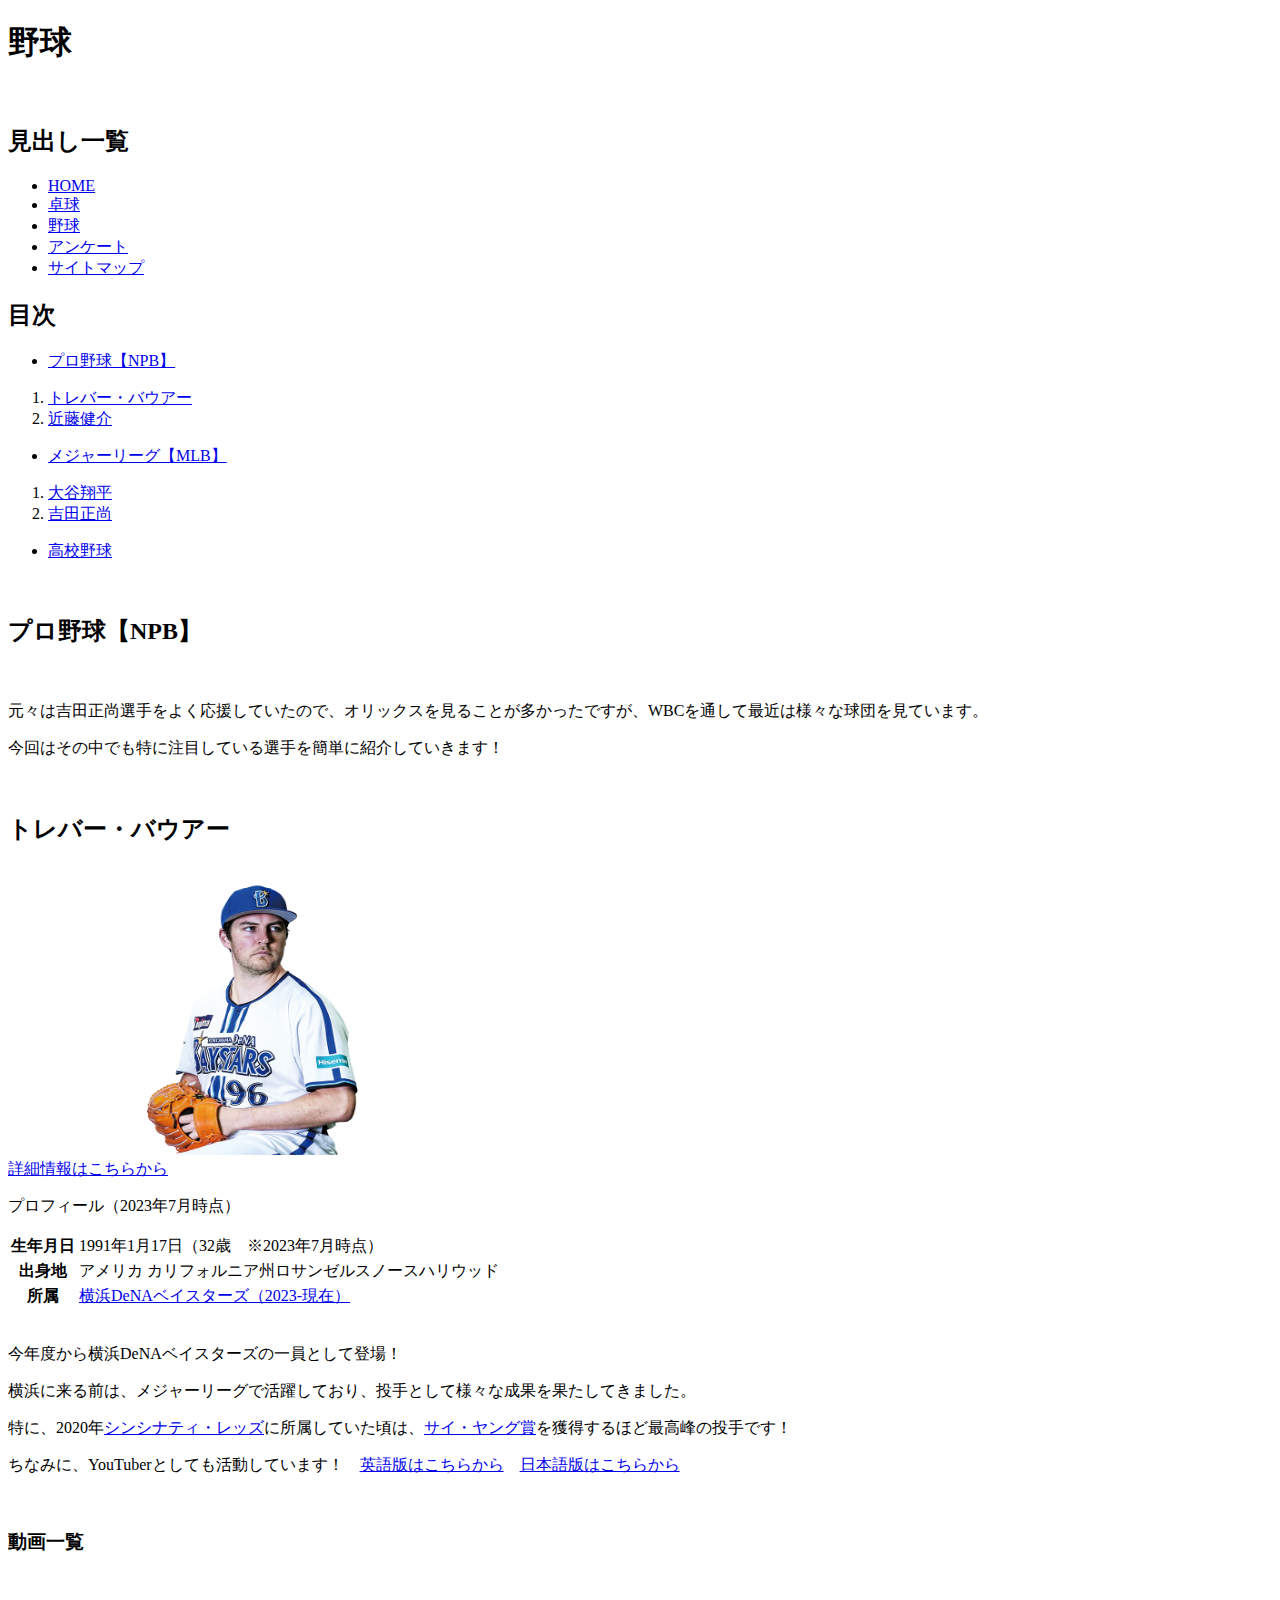
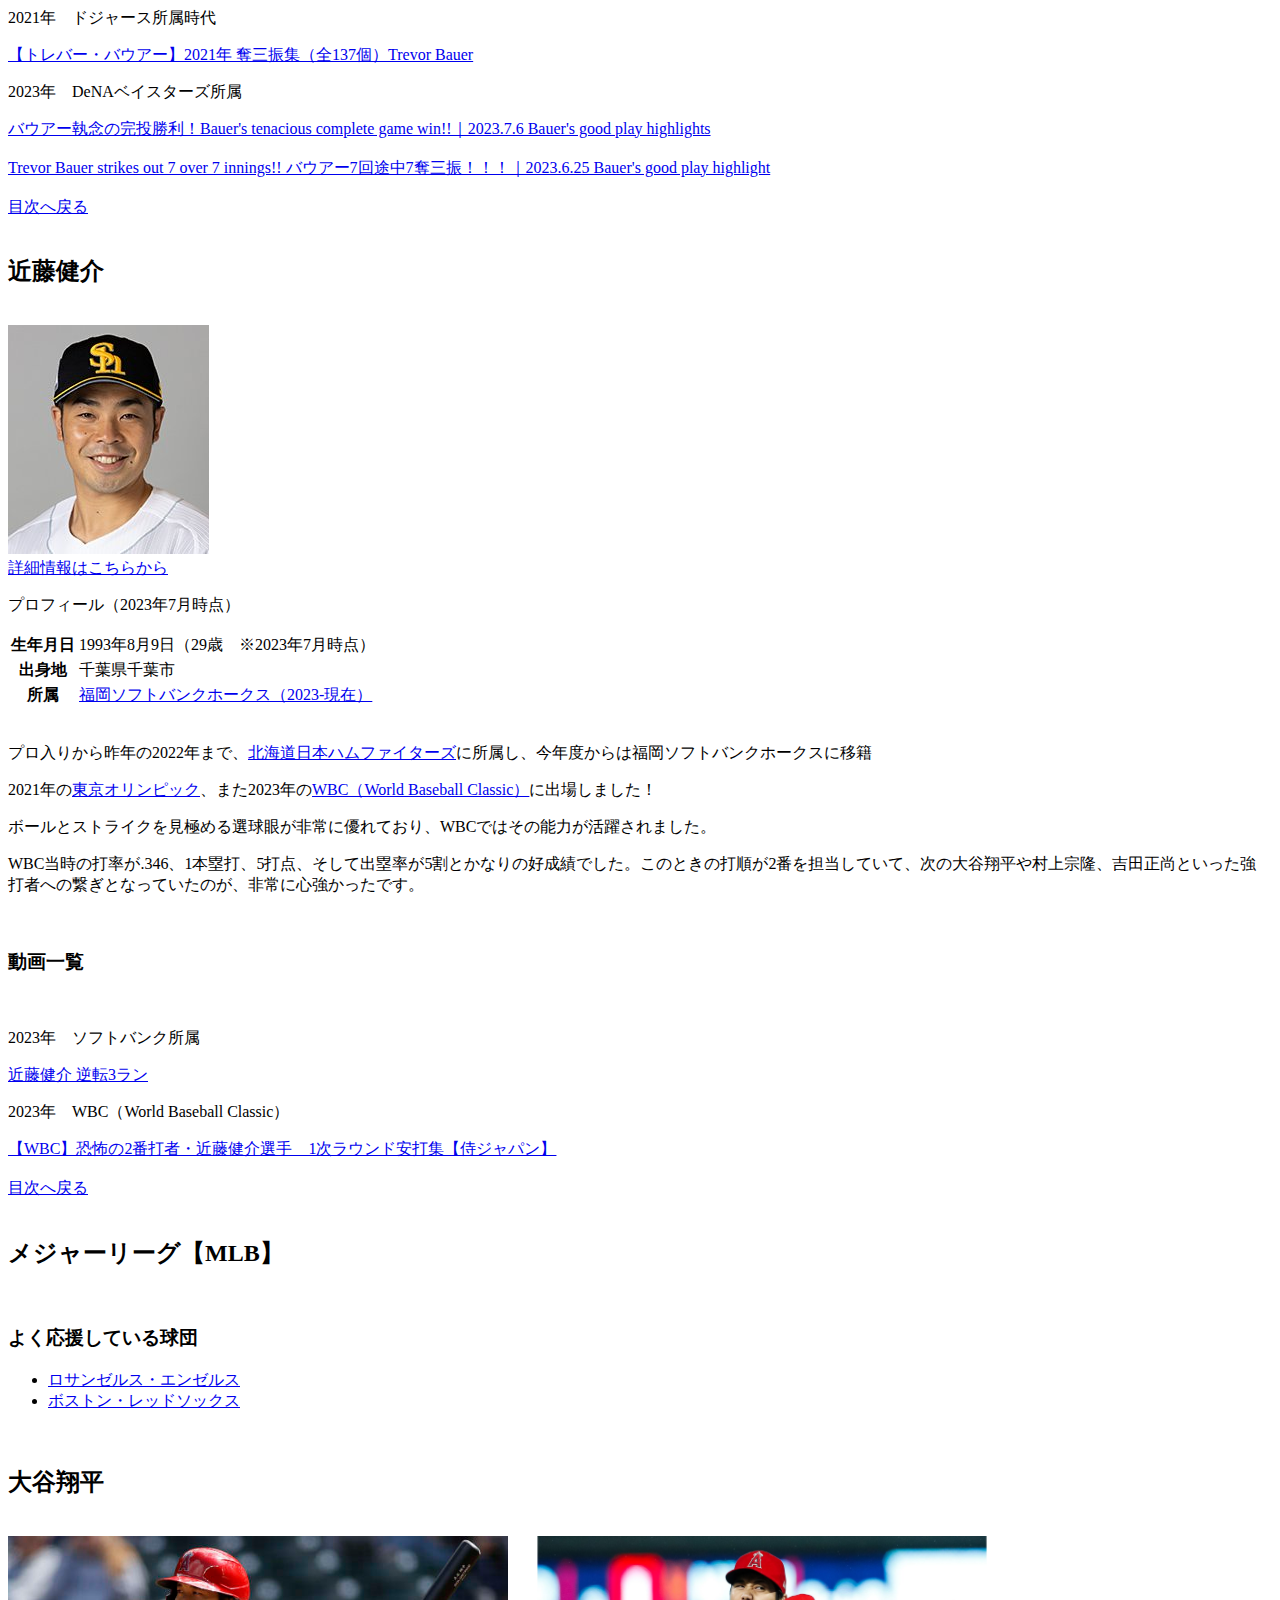
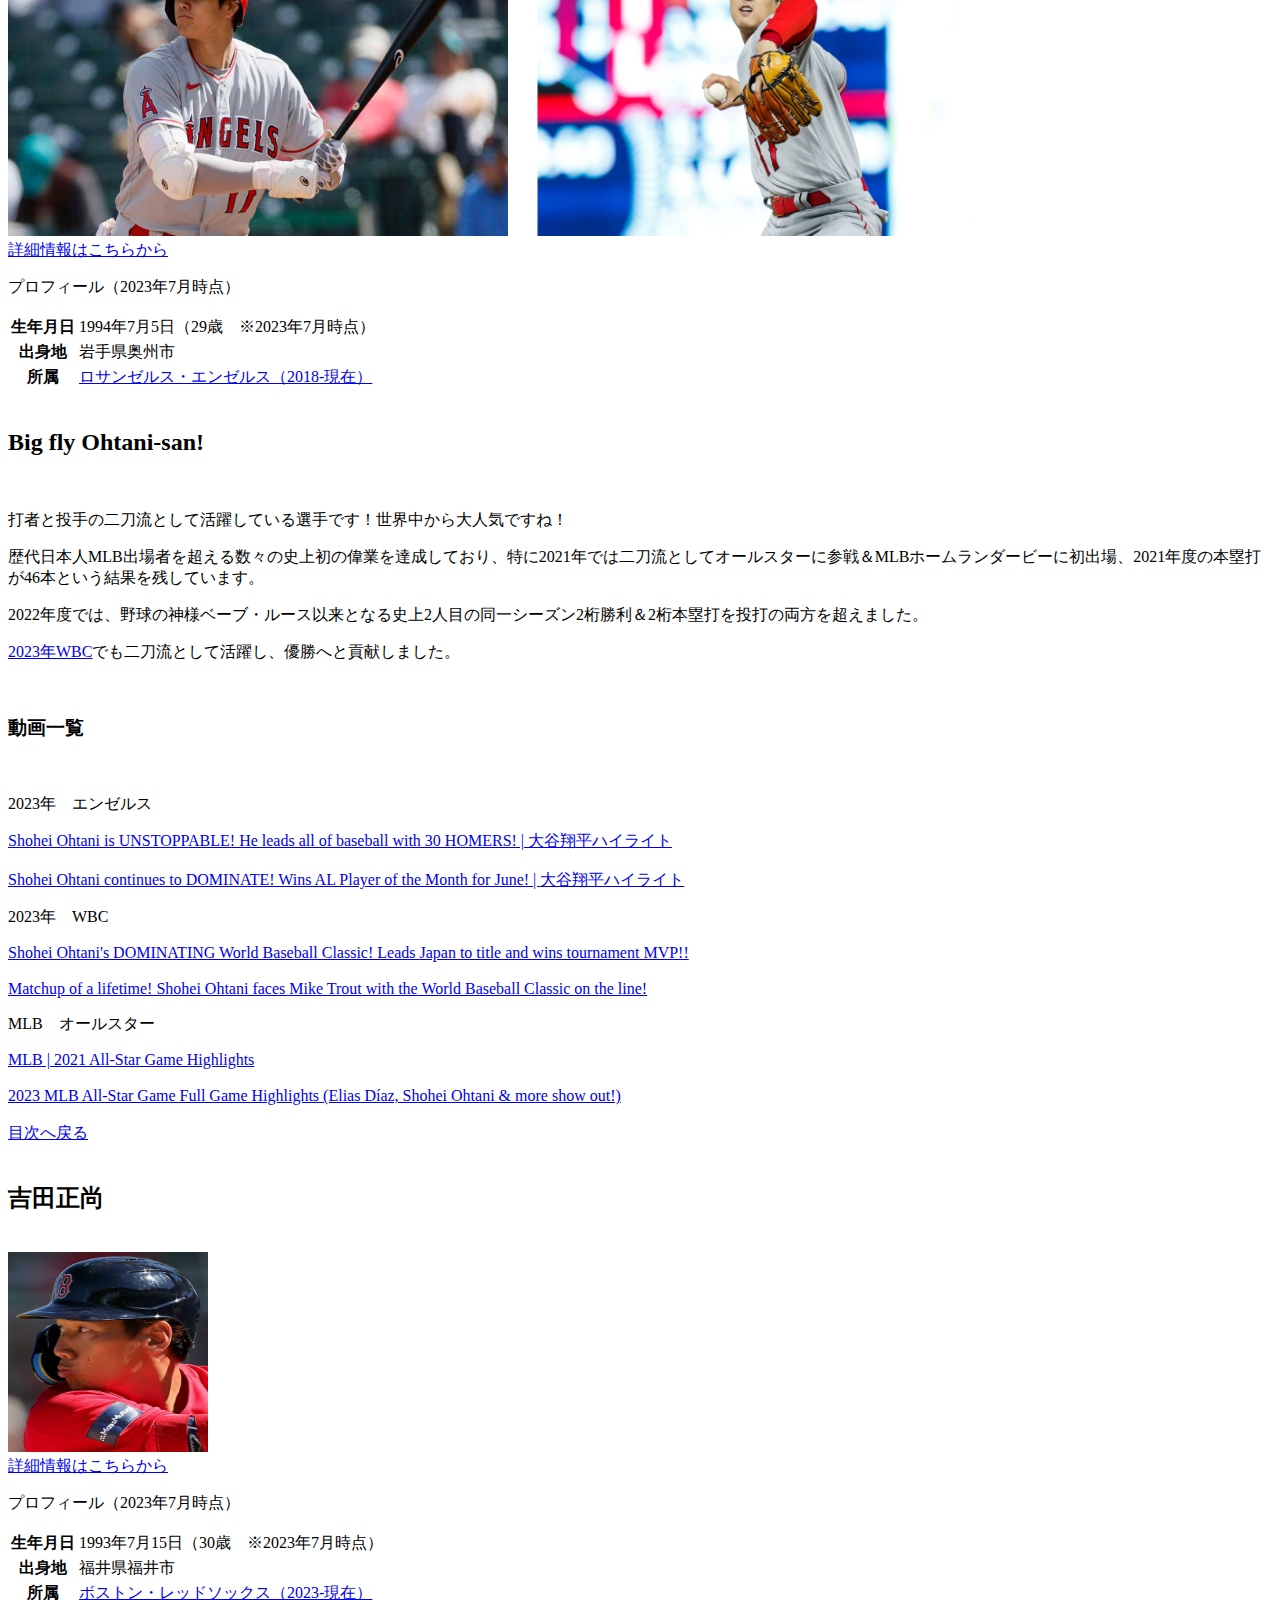
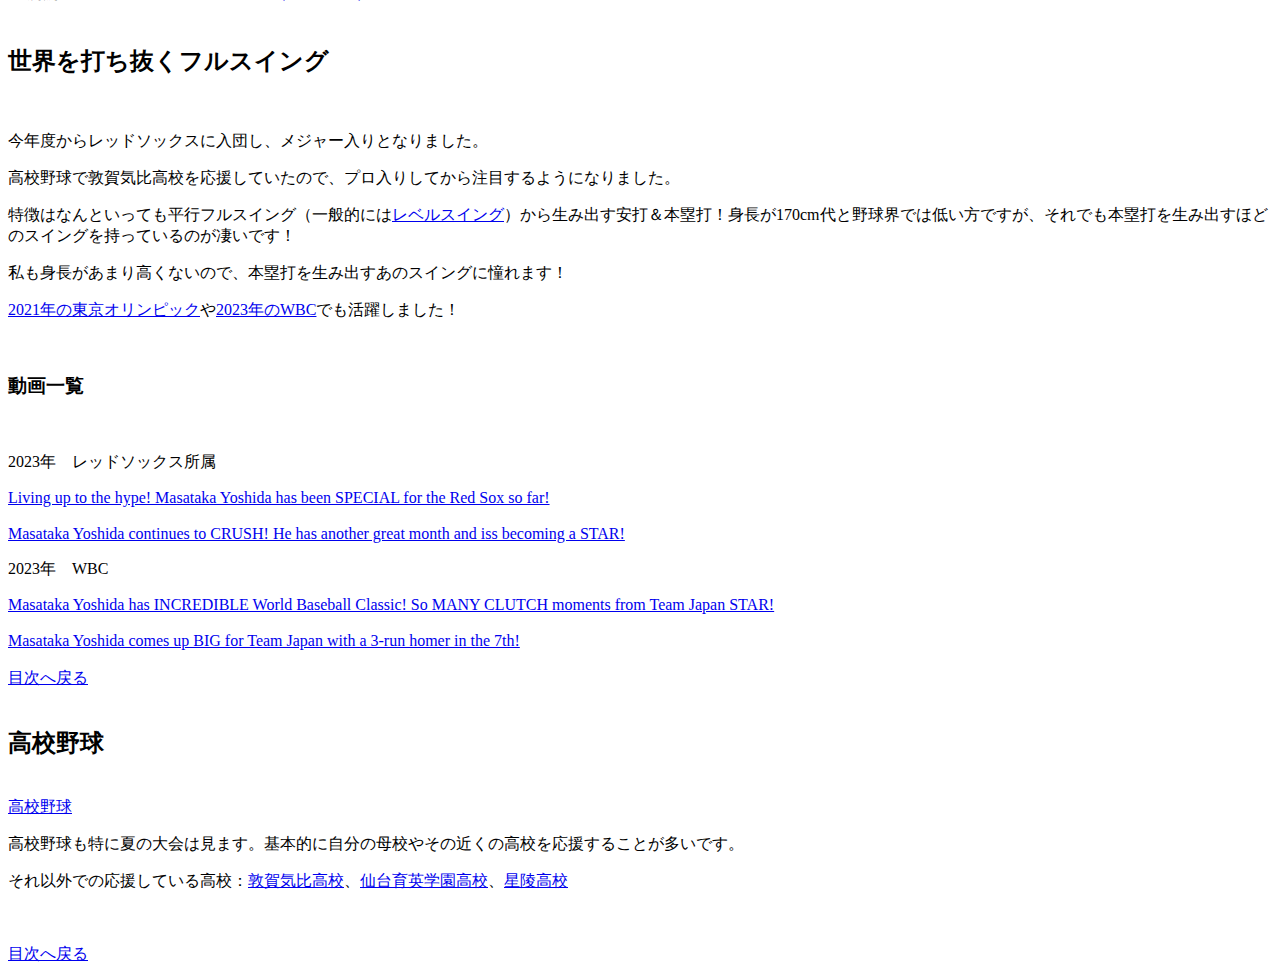
==== baseball.html @ 2f68eea4 "Update baseball.html" ====
<!DOCTYPE html>
<html lang="ja">
  <head>
    <meta charset="UTF-8">
    <title>【春学期】期末プロジェクト</title>
  </head>
  <body>
    <h1>野球</h1>
    <br>
    <h2>見出し一覧</h2>
    <nav class="cf">
        <ul>
          <li><a href="index.html">HOME</a></li>
          <li><a href="tabletennis.html">卓球</a></li>
          <li><a href="baseball.html">野球</a></li>
          <li><a href="Q.html">アンケート</a></li>
          <li><a href="map.html">サイトマップ</a></li>
        </ul>
      </nav>
    <h2><a id="saisyo2">目次</a></h2>
    <ul>
    <li>
      <a href="#npb">プロ野球【NPB】</a>
    </li>
    </ul>
    <ol>
      <li>
        <a href="#bauer">トレバー・バウアー</a>
      </li>
      <li>
        <a href="#kondo">近藤健介</a>
      </li>
    </ol>
    <ul>
    <li>
      <a href="#mlb">メジャーリーグ【MLB】</a>
    </li>
    </ul>
    <ol>
      <li>
        <a href="#ohtani">大谷翔平</a>
      </li>
      <li>
        <a href="#yoshida">吉田正尚</a>
      </li>
    </ol>
    <ul>
    <li>
      <a href="#hsb">高校野球</a>
    </li>
    </ul>
    <br>
    <h2><a id="npb">プロ野球【NPB】</a></h2>
    <br>
    <p>元々は吉田正尚選手をよく応援していたので、オリックスを見ることが多かったですが、WBCを通して最近は様々な球団を見ています。</p>
    <p>今回はその中でも特に注目している選手を簡単に紹介していきます！</p>
    <br>
    <h2><a id="bauer">トレバー・バウアー</a></h2>
    <br>
    <img src="./image/trevorbauer.png" alt="トレバー・バウアー" width="500" height="272">
    <br>
    <a href="https://baseball.yahoo.co.jp/npb/player/1460045/top">詳細情報はこちらから</a>
    <br>
    <p>プロフィール（2023年7月時点）</p>
    <table>
          <tr><th>生年月日</th><td>1991年1月17日（32歳　※2023年7月時点）</td></tr>
          <tr><th>出身地</th><td>アメリカ カリフォルニア州ロサンゼルスノースハリウッド</td></tr>
          <tr><th>所属</th><td><a href="https://www.baystars.co.jp/">横浜DeNAベイスターズ（2023-現在）</a></td></tr>
    </table>
    <br>
    <p>今年度から横浜DeNAベイスターズの一員として登場！</p>
    <p>横浜に来る前は、メジャーリーグで活躍しており、投手として様々な成果を果たしてきました。</p>
    <p>特に、2020年<a href="https://www.mlb.com/reds">シンシナティ・レッズ</a>に所属していた頃は、<a href="https://dic.nicovideo.jp/a/%E3%82%B5%E3%82%A4%E3%83%BB%E3%83%A4%E3%83%B3%E3%82%B0%E8%B3%9E">サイ・ヤング賞</a>を獲得するほど最高峰の投手です！</p>
    <p>ちなみに、YouTuberとしても活動しています！　<a href="https://www.youtube.com/@BauerOutage/featured">英語版はこちらから</a>　<a href="https://www.youtube.com/@TrevorBauerInJapanese/featured">日本語版はこちらから</a></p>
    <br>
    <h3>動画一覧</h3>
    <br>
    <p>2021年　ドジャース所属時代</p>
    <a href="https://www.youtube.com/watch?v=qyRtRr4o3HU">【トレバー・バウアー】2021年 奪三振集（全137個）Trevor Bauer</a>
    <br>
    <p>2023年　DeNAベイスターズ所属</p>
    <a href="https://www.youtube.com/watch?v=_Hg3bBPsqNc">バウアー執念の完投勝利！Bauer's tenacious complete game win!!｜2023.7.6 Bauer's good play highlights</a>
    <br>
    <br>
    <a href="https://www.youtube.com/watch?v=9lBF8t3pNIE">Trevor Bauer strikes out 7 over 7 innings!! バウアー7回途中7奪三振！！！｜2023.6.25 Bauer's good play highlight</a>
    <br>
    <br>
    <a href="#saisyo2">目次へ戻る</a>
    <br>
    <br>
    <h2><a id="kondo">近藤健介</a></h2>
    <br>
    <img src="./image/kondokensuke.jpg" alt="近藤健介">
    <br>
    <a href="https://baseball.yahoo.co.jp/npb/player/1100097/top">詳細情報はこちらから</a>
    <br>
    <p>プロフィール（2023年7月時点）</p>
    <table>
          <tr><th>生年月日</th><td>1993年8月9日（29歳　※2023年7月時点）</td></tr>
          <tr><th>出身地</th><td>千葉県千葉市</td></tr>
          <tr><th>所属</th><td><a href="https://www.softbankhawks.co.jp/">福岡ソフトバンクホークス（2023-現在）</a></td></tr>
    </table>
    <br>
    <p>プロ入りから昨年の2022年まで、<a href="https://www.fighters.co.jp/">北海道日本ハムファイターズ</a>に所属し、今年度からは福岡ソフトバンクホークスに移籍</p>
    <p>2021年の<a href="https://www.japan-baseball.jp/jp/games/tokyo2020/">東京オリンピック</a>、また2023年の<a href="https://www.wbc2023.jp/">WBC（World Baseball Classic）</a>に出場しました！</p>
    <p>ボールとストライクを見極める選球眼が非常に優れており、WBCではその能力が活躍されました。</p>
    <p>WBC当時の打率が.346、1本塁打、5打点、そして出塁率が5割とかなりの好成績でした。このときの打順が2番を担当していて、次の大谷翔平や村上宗隆、吉田正尚といった強打者への繋ぎとなっていたのが、非常に心強かったです。</p>
    <br>
    <h3>動画一覧</h3>
    <br>
    <p>2023年　ソフトバンク所属</p>
    <a href="https://www.youtube.com/watch?v=pvomE8RkCQE">近藤健介 逆転3ラン</a>
    <br>
    <p>2023年　WBC（World Baseball Classic）</p>
    <a href="https://www.youtube.com/watch?v=JNwIos-Vztk">【WBC】恐怖の2番打者・近藤健介選手　1次ラウンド安打集【侍ジャパン】</a>
    <br>
    <br>
    <a href="#saisyo2">目次へ戻る</a>
    <br>
    <br>
    <h2><a id="mlb">メジャーリーグ【MLB】</a></h2>
    <br>
    <h3>よく応援している球団</h3>
    <ul>
    <li><a href="https://www.mlb.com/angels">ロサンゼルス・エンゼルス</a></li>
    <li><a href="https://www.mlb.com/redsox">ボストン・レッドソックス</a></li>
    </ul>
    <br>
    <h2><a id="ohtani">大谷翔平</a></h2>
    <br>
    <img src="./image/shoheiohtani_1.jpg" alt="大谷翔平" width="500" height="300">
    <img src="./image/shoheiohtani_2.jpg" alt="大谷翔平" width="500" height="300">
    <br>
    <a href="https://baseball.yahoo.co.jp/mlb/player/2100825/top">詳細情報はこちらから</a>
    <br>
    <p>プロフィール（2023年7月時点）</p>
    <table>
          <tr><th>生年月日</th><td>1994年7月5日（29歳　※2023年7月時点）</td></tr>
          <tr><th>出身地</th><td>岩手県奥州市</td></tr>
          <tr><th>所属</th><td><a href="https://www.mlb.com/angels">ロサンゼルス・エンゼルス（2018-現在）</a></td></tr>
    </table>
    <br>
    <h2>Big fly Ohtani-san!</h2>
    <br>
    <p>打者と投手の二刀流として活躍している選手です！世界中から大人気ですね！</p>
    <p>歴代日本人MLB出場者を超える数々の史上初の偉業を達成しており、特に2021年では二刀流としてオールスターに参戦＆MLBホームランダービーに初出場、2021年度の本塁打が46本という結果を残しています。</p>
    <p>2022年度では、野球の神様ベーブ・ルース以来となる史上2人目の同一シーズン2桁勝利＆2桁本塁打を投打の両方を超えました。</p>
    <p><a href="https://www.wbc2023.jp/">2023年WBC</a>でも二刀流として活躍し、優勝へと貢献しました。</p>
    <br>
    <h3>動画一覧</h3>
    <br>
    <p>2023年　エンゼルス</p>
    <a href="https://www.youtube.com/watch?v=jQ2LNhAr7ZI">Shohei Ohtani is UNSTOPPABLE! He leads all of baseball with 30 HOMERS! | 大谷翔平ハイライト</a>
      <br>
      <br>
    <a href="https://www.youtube.com/watch?v=KAKYxXG6rDM">Shohei Ohtani continues to DOMINATE! Wins AL Player of the Month for June! | 大谷翔平ハイライト</a>
    <br>
    <p>2023年　WBC</p>
    <a href="https://www.youtube.com/watch?v=li9zsQMiRqo">Shohei Ohtani's DOMINATING World Baseball Classic! Leads Japan to title and wins tournament MVP!!</a>
      <br>
      <br>
    <a href="https://www.youtube.com/watch?v=rlshprVLaLw">Matchup of a lifetime! Shohei Ohtani faces Mike Trout with the World Baseball Classic on the line!</a>
    <br>
    <p>MLB　オールスター</p>
    <a href="https://www.youtube.com/watch?v=QrHKjwJ59HQ">MLB | 2021 All-Star Game Highlights</a>
      <br>
      <br>
    <a href="https://www.youtube.com/watch?v=U9Xz7B0q6CA">2023 MLB All-Star Game Full Game Highlights (Elias Díaz, Shohei Ohtani & more show out!)</a>
    <br>
    <br>
    <a href="#saisyo2">目次へ戻る</a>
    <br>
    <br>
    <h2><a id="yoshida">吉田正尚</a></h2>
    <br>
    <img src="./image/masatakayoshida.jpg" alt="吉田正尚" width="200" height="200">
    <br>
    <a href="https://baseball.yahoo.co.jp/mlb/player/202100515/top">詳細情報はこちらから</a>
    <br>
    <p>プロフィール（2023年7月時点）</p>
    <table>
          <tr><th>生年月日</th><td>1993年7月15日（30歳　※2023年7月時点）</td></tr>
          <tr><th>出身地</th><td>福井県福井市</td></tr>
          <tr><th>所属</th><td><a href="https://www.mlb.com/redsox">ボストン・レッドソックス（2023-現在）</a></td></tr>
    </table>
    <br>
    <h2>世界を打ち抜くフルスイング</h2>
    <br>
    <p>今年度からレッドソックスに入団し、メジャー入りとなりました。</p>
    <p>高校野球で敦賀気比高校を応援していたので、プロ入りしてから注目するようになりました。</p>
    <p>特徴はなんといっても平行フルスイング（一般的には<a href="https://baseball-one.com/blog/archives/22236/">レベルスイング</a>）から生み出す安打＆本塁打！身長が170cm代と野球界では低い方ですが、それでも本塁打を生み出すほどのスイングを持っているのが凄いです！</p>
    <p>私も身長があまり高くないので、本塁打を生み出すあのスイングに憧れます！</p>
    <p><a href="https://www.japan-baseball.jp/jp/games/tokyo2020/">2021年の東京オリンピック</a>や<a href="https://www.wbc2023.jp/">2023年のWBC</a>でも活躍しました！</p>
    <br>
    <h3>動画一覧</h3>
    <br>
    <p>2023年　レッドソックス所属</p>
    <a href="https://www.youtube.com/watch?v=NsseP8UoZh0">Living up to the hype! Masataka Yoshida has been SPECIAL for the Red Sox so far!</a>
      <br>
      <br>
    <a href="https://www.youtube.com/watch?v=kLYrENrOvC0">Masataka Yoshida continues to CRUSH! He has another great month and iss becoming a STAR!</a>
    <br>
    <p>2023年　WBC</p>
    <a href="https://www.youtube.com/watch?v=yC204yCUDnY">Masataka Yoshida has INCREDIBLE World Baseball Classic! So MANY CLUTCH moments from Team Japan STAR!</a>
      <br>
      <br>
    <a href="https://www.youtube.com/watch?v=lk-zDTKQqIw">Masataka Yoshida comes up BIG for Team Japan with a 3-run homer in the 7th!</a>
    <br>
    <br>
    <a href="#saisyo2">目次へ戻る</a>
    <br>
    <br>
    <h2><a id="hsb">高校野球</a></h2>
    <br>
    <a href="https://www.jhbf.or.jp/">高校野球</a>
    <br>
    <p>高校野球も特に夏の大会は見ます。基本的に自分の母校やその近くの高校を応援することが多いです。</p>
    <p>それ以外での応援している高校：<a href="https://tsurugakehi.ed.jp/club-activities/club-baseball/">敦賀気比高校</a>、<a href="https://www.sendaiikuei.ed.jp/hs/life/club/detail---id-3.html">仙台育英学園高校</a>、<a href="https://starhill.ed.jp/hs/schoollife/student-clubs/">星陵高校</a></p>
    <br>
    <br>
    <a href="#saisyo2">目次へ戻る</a>    
  </body>
</html>
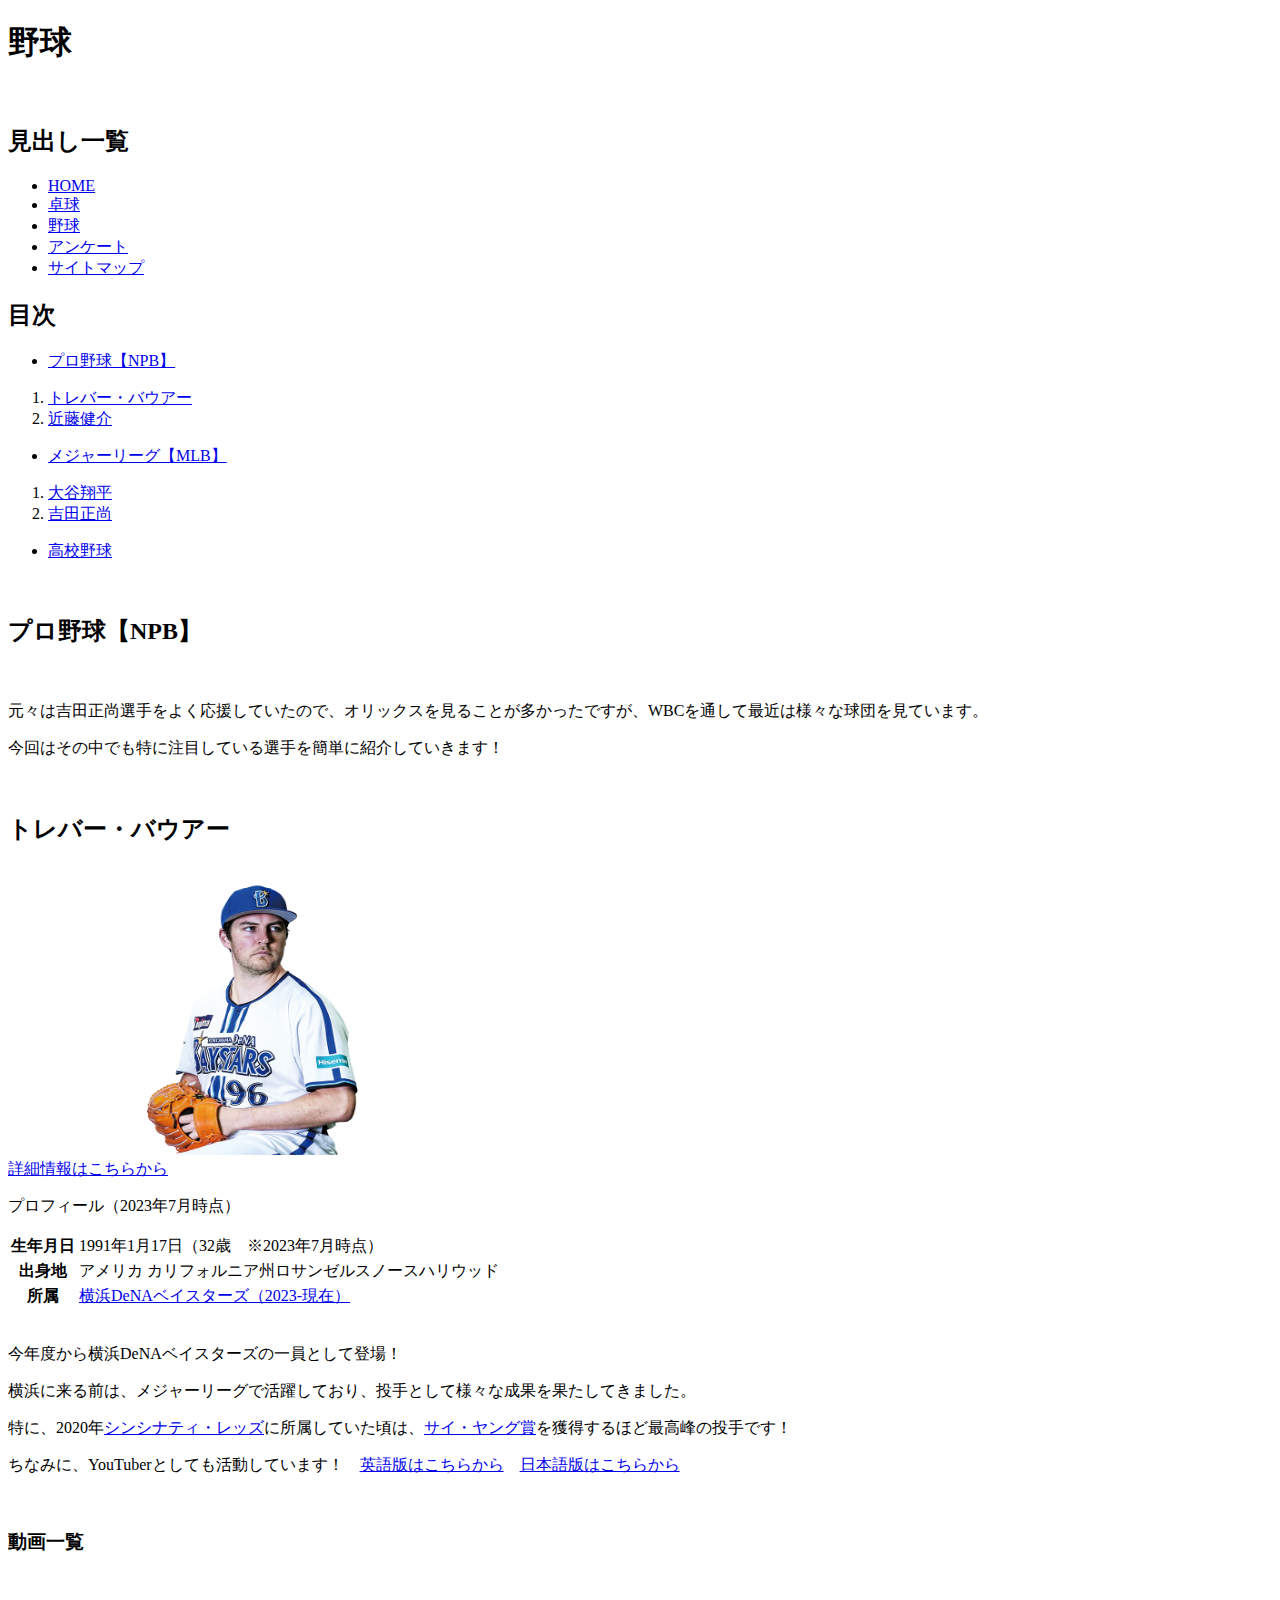
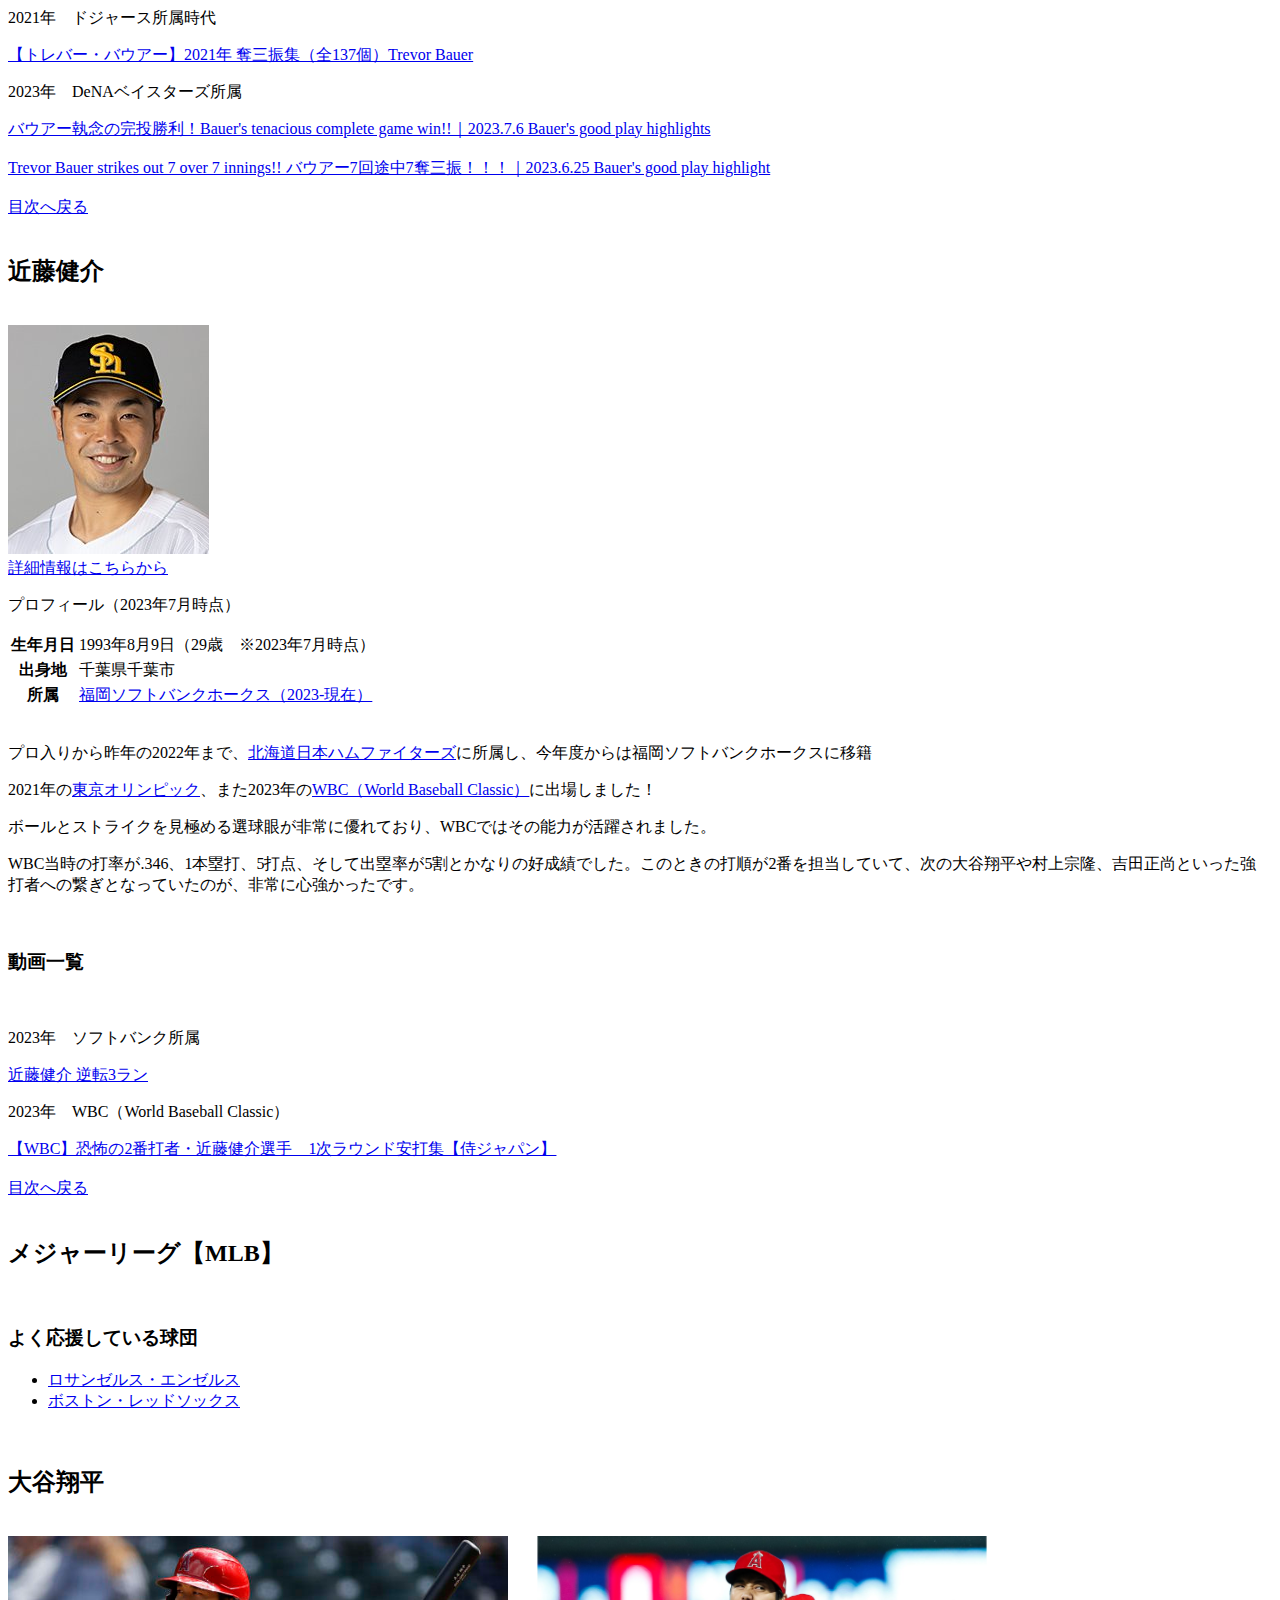
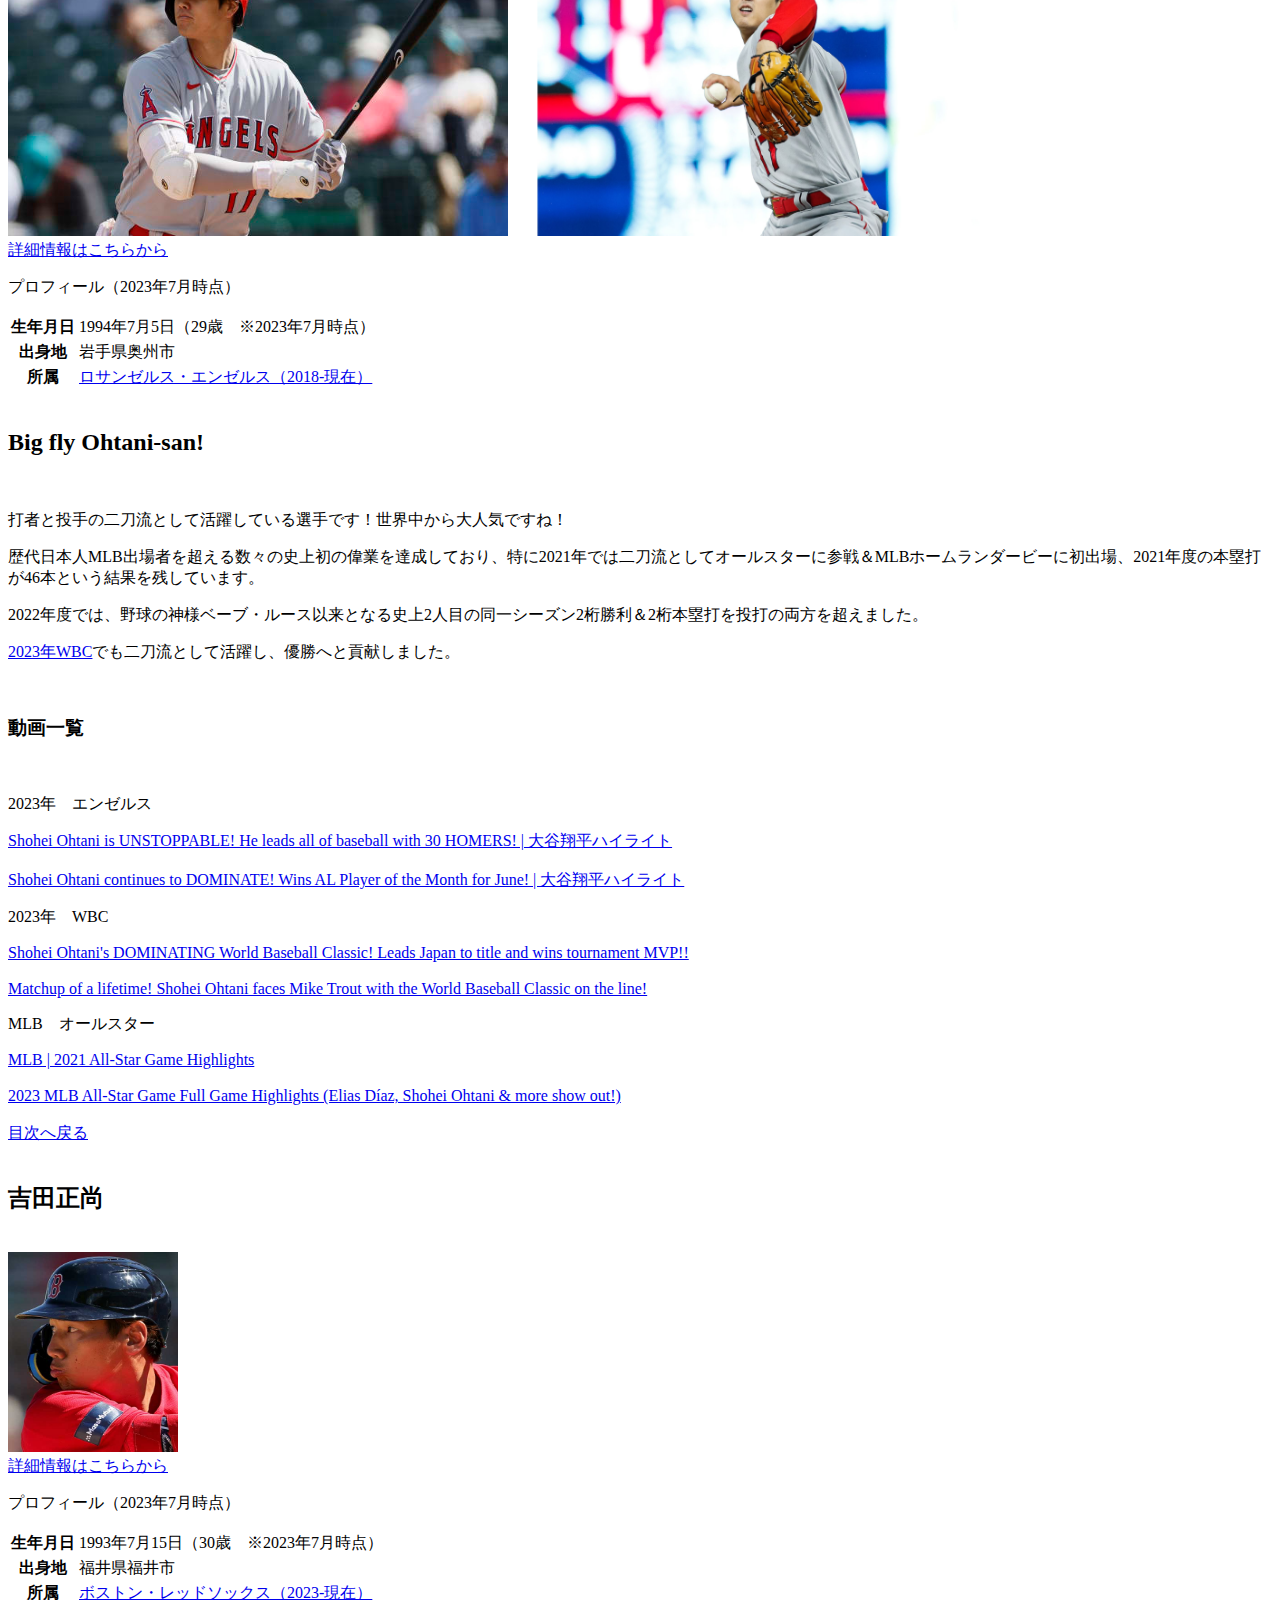
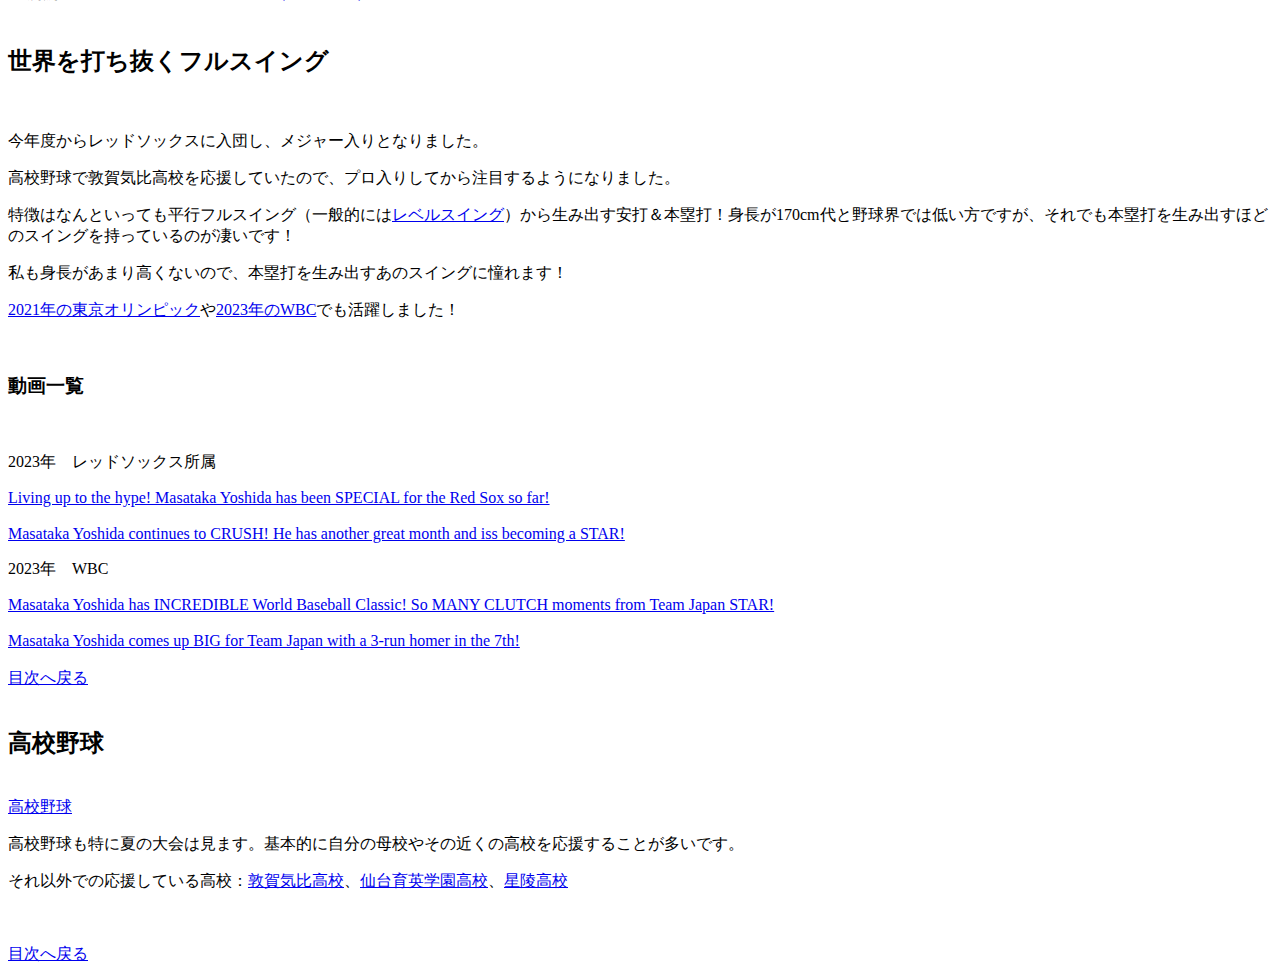
==== commit 0f2b7c2c: "Update baseball.html" ====
--- a/baseball.html
+++ b/baseball.html
@@ -173,7 +173,7 @@
     <br>
     <h2><a id="yoshida">吉田正尚</a></h2>
     <br>
-    <img src="./image/masatakayoshida.jpg" alt="吉田正尚" width="200" height="200">
+    <img src="./image/masatakayoshida.jpg" alt="吉田正尚" width="170" height="200">
     <br>
     <a href="https://baseball.yahoo.co.jp/mlb/player/202100515/top">詳細情報はこちらから</a>
     <br>
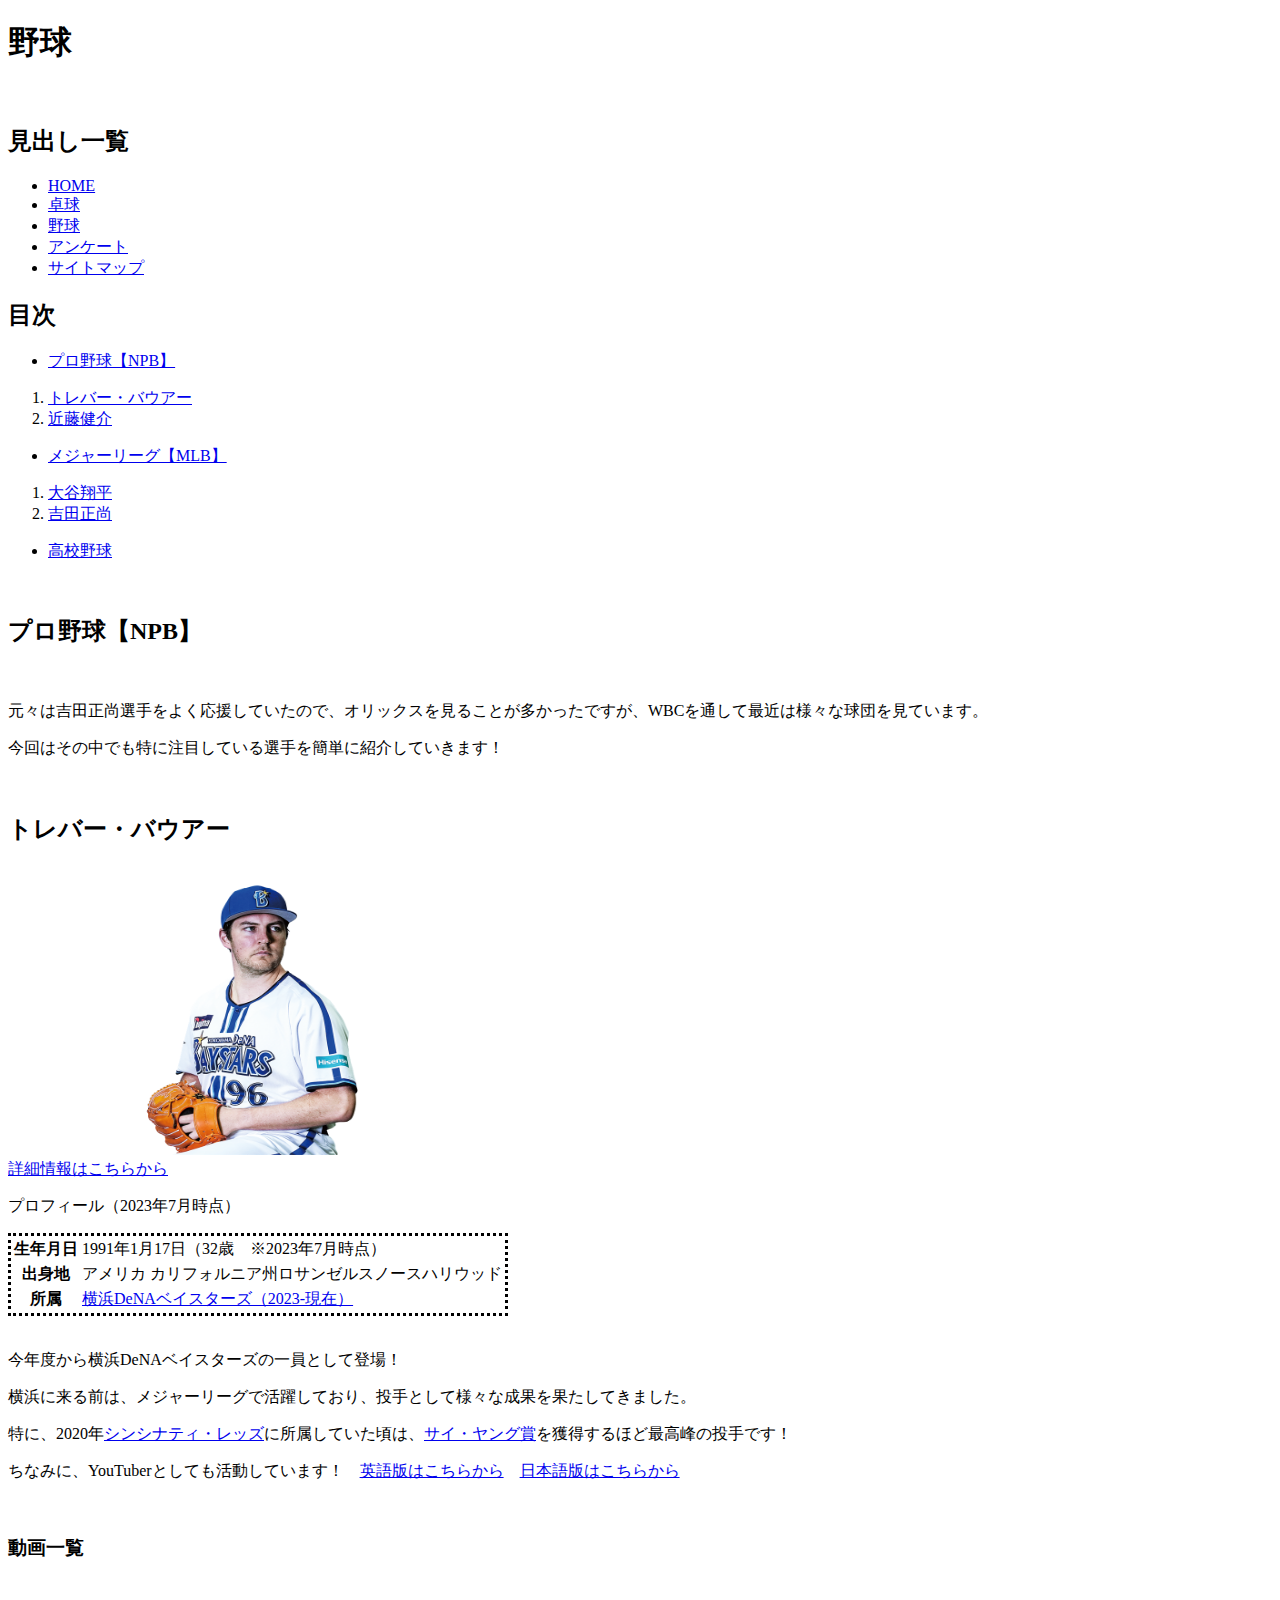
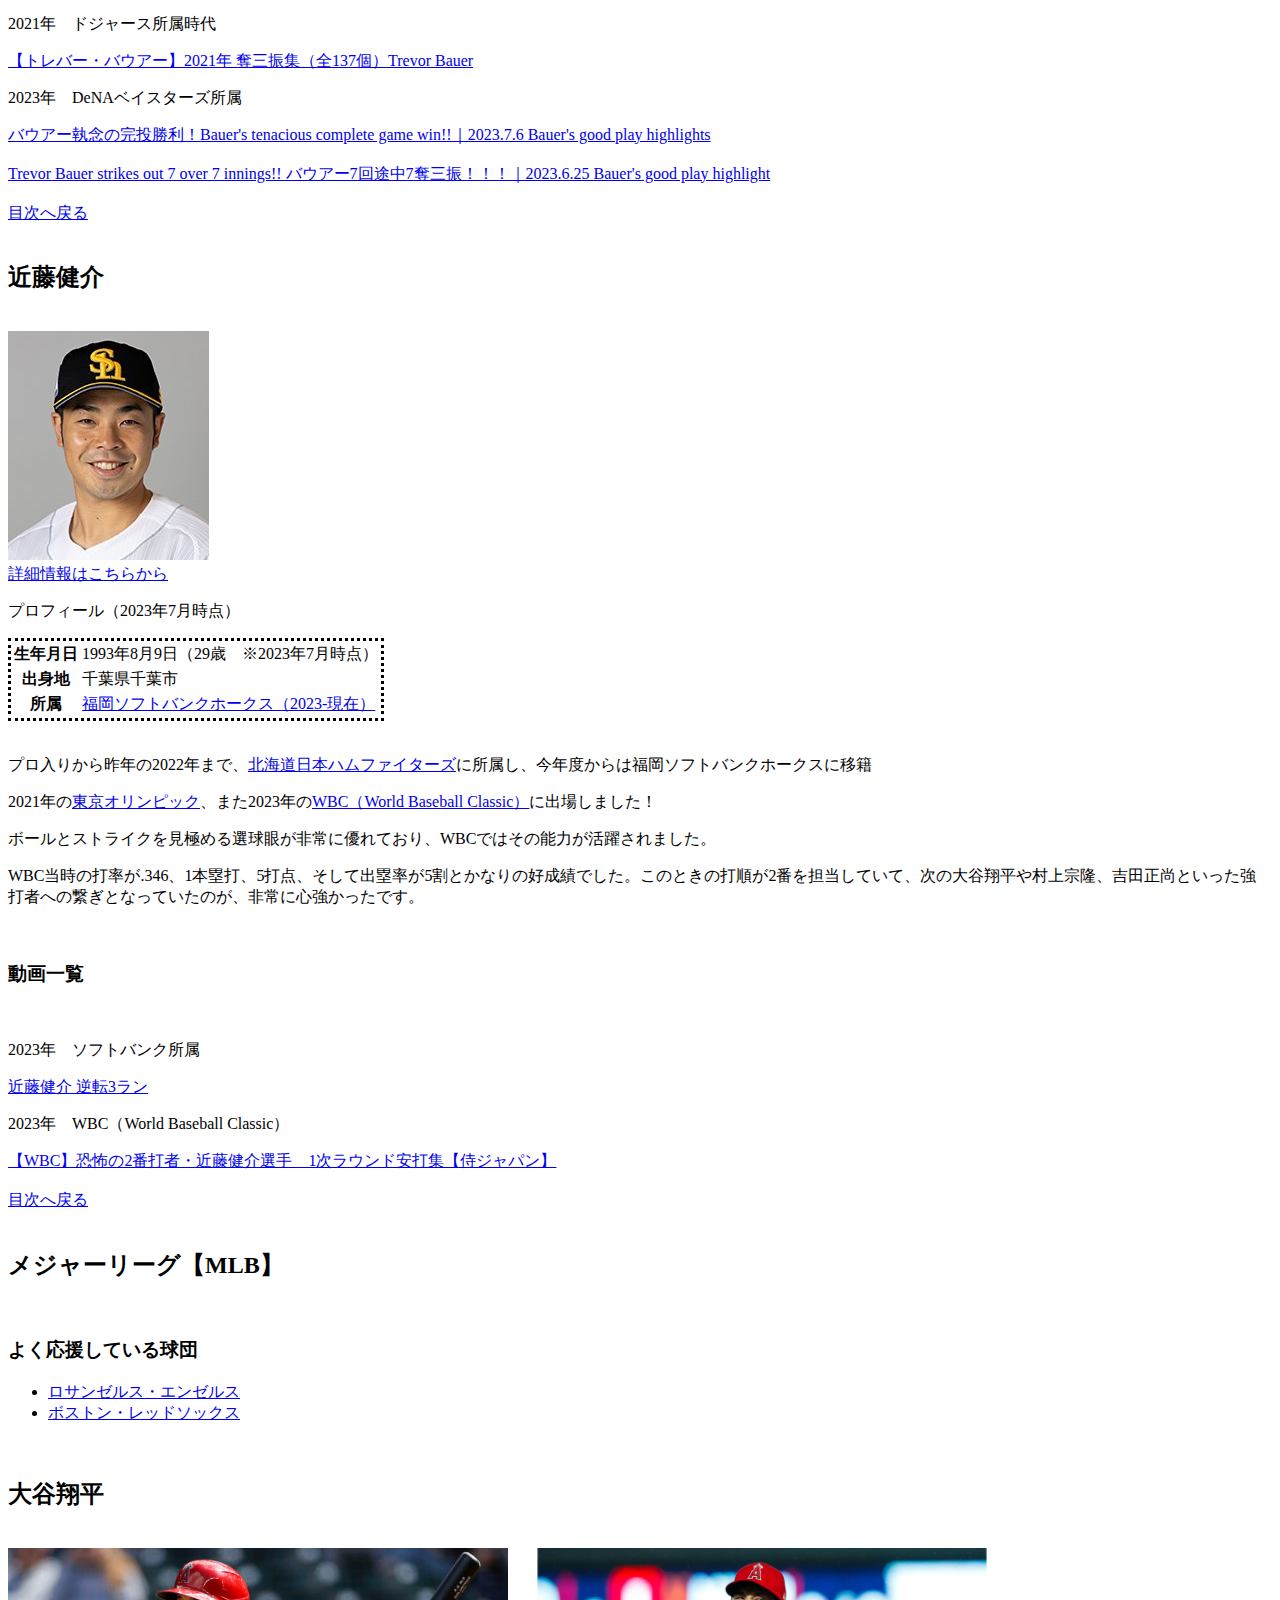
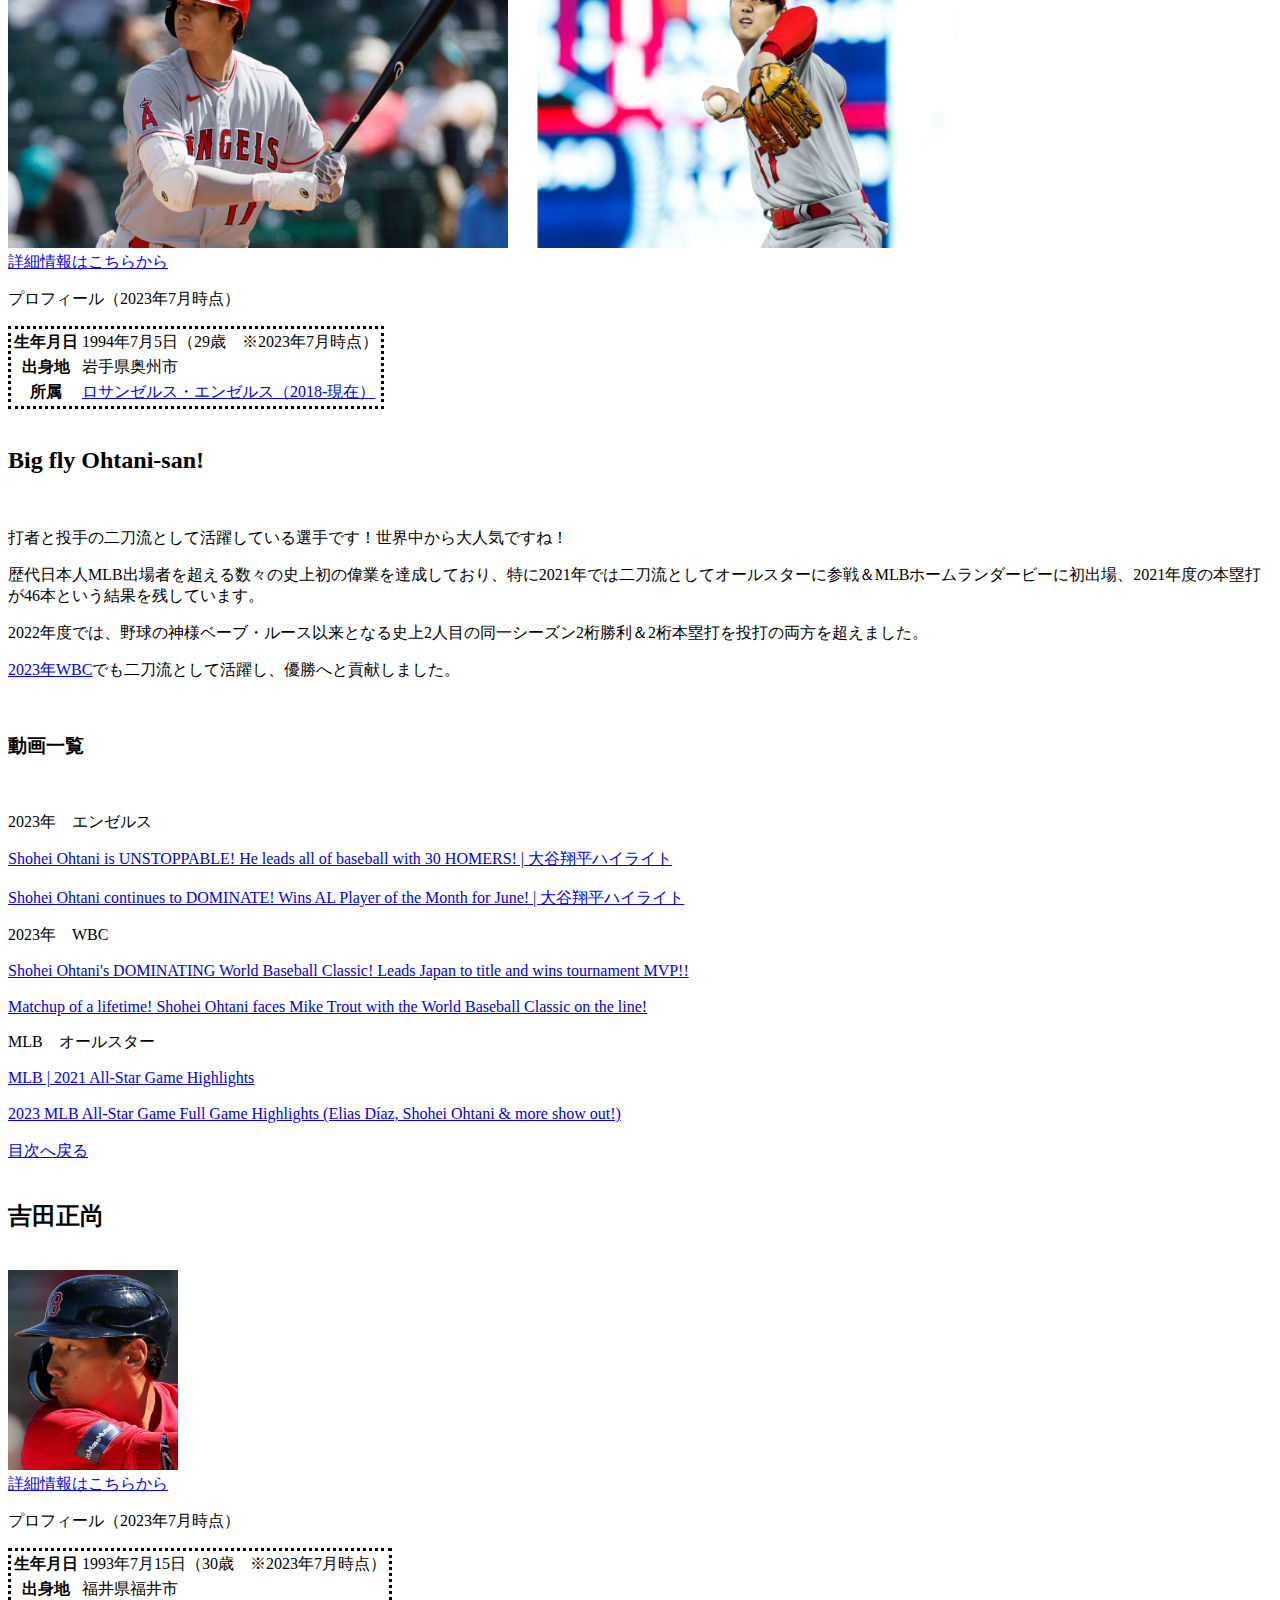
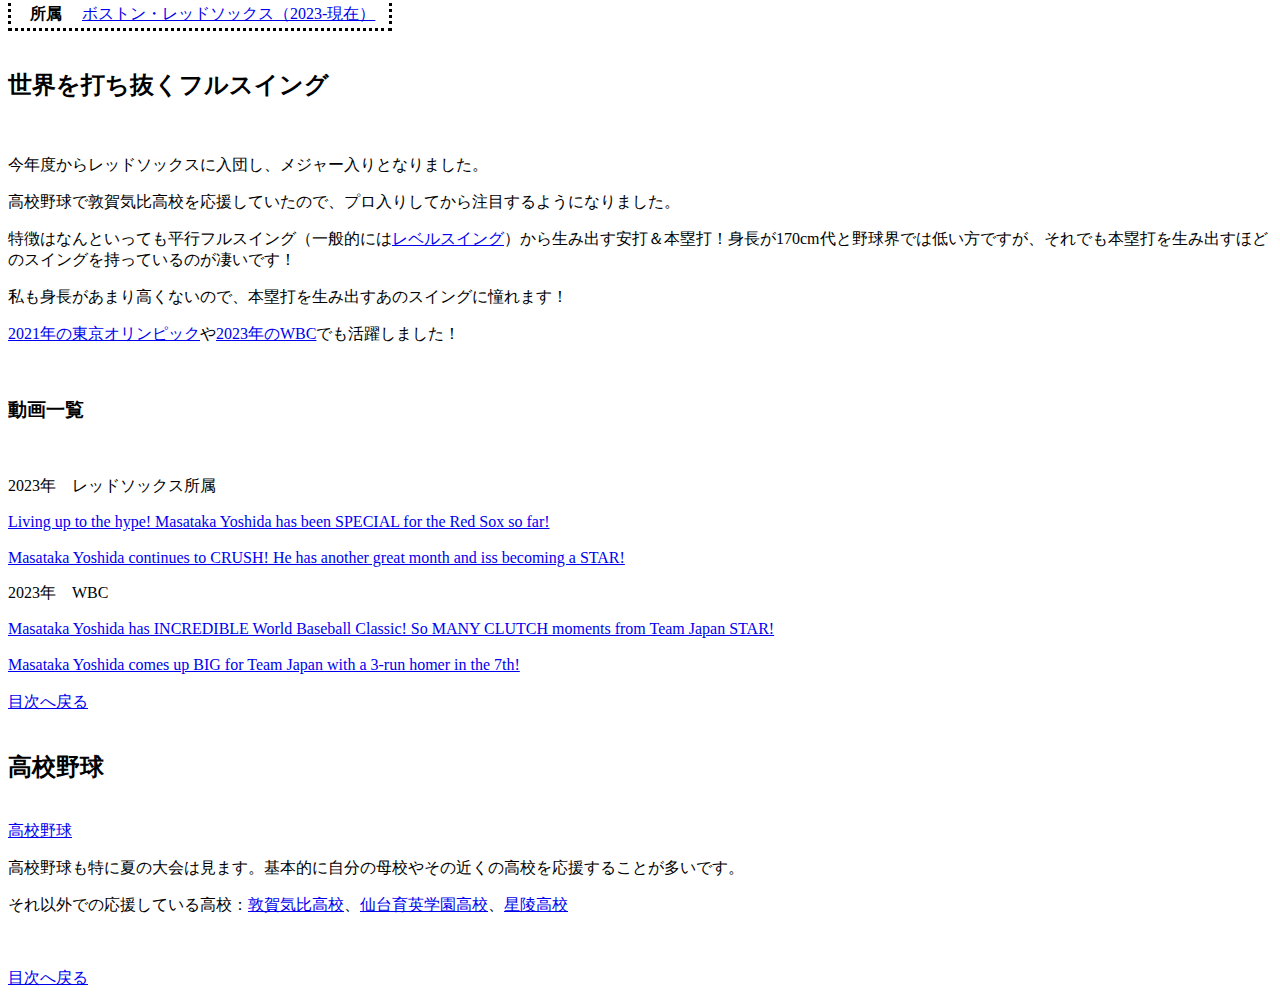
==== commit 22a89f51: "Update baseball.html" ====
--- a/baseball.html
+++ b/baseball.html
@@ -3,6 +3,7 @@
   <head>
     <meta charset="UTF-8">
     <title>【春学期】期末プロジェクト</title>
+    <link rel="stylesheet" href="mystyle.css">
   </head>
   <body>
     <h1>野球</h1>
--- a/mystyle.css
+++ b/mystyle.css
@@ -0,0 +1 @@
+table{border: dotted medium black;}
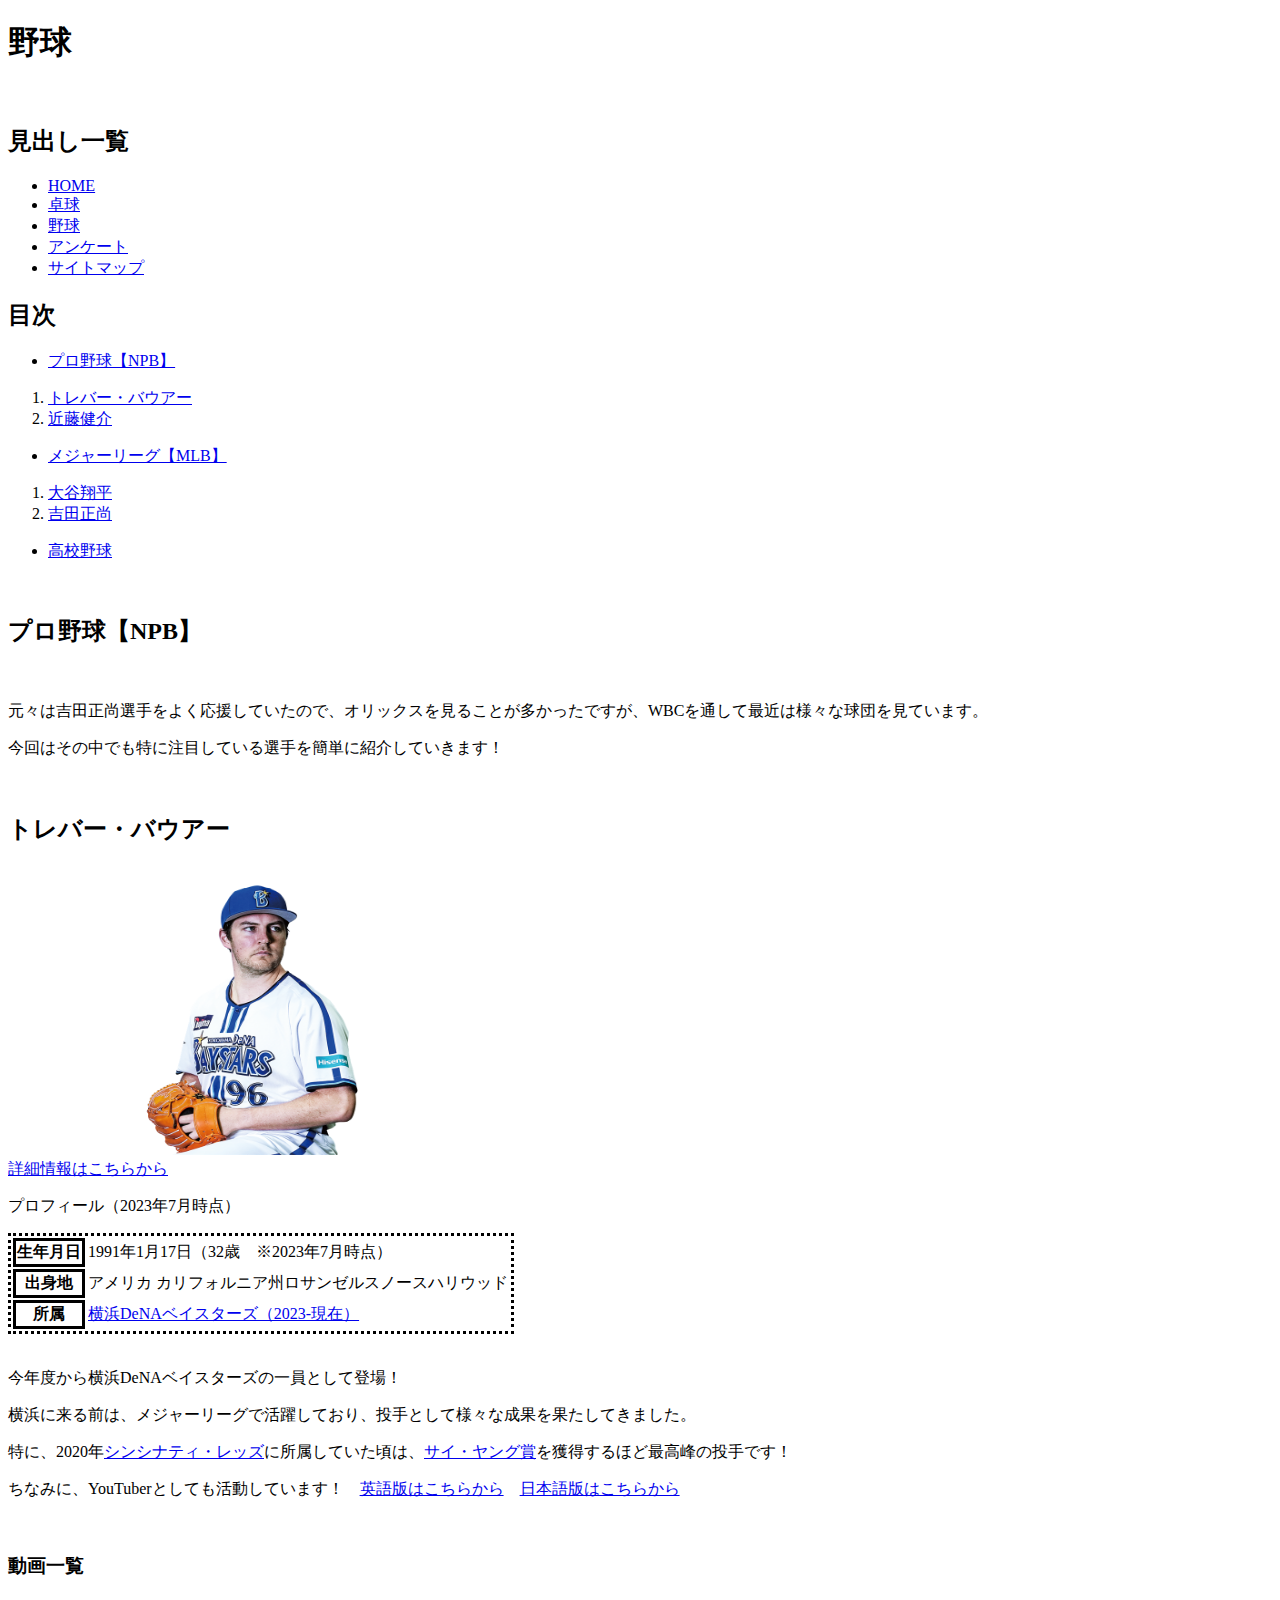
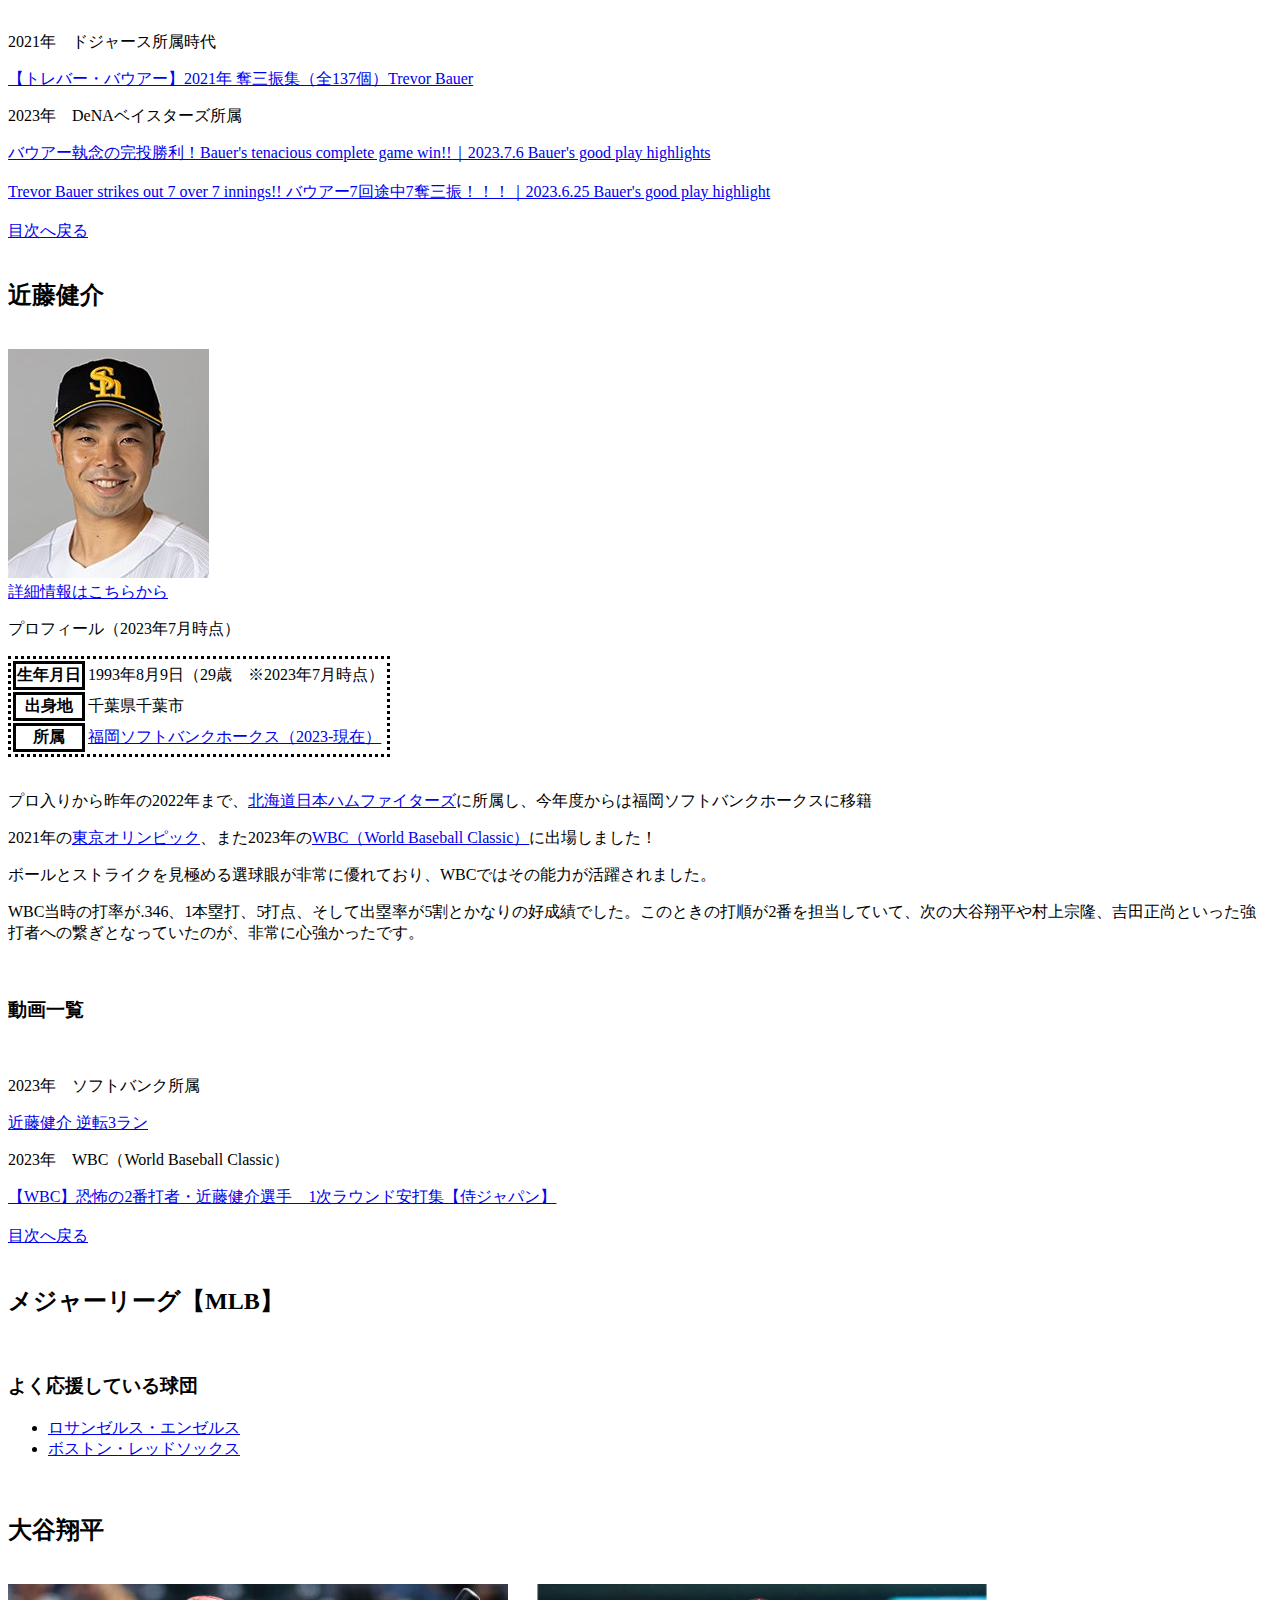
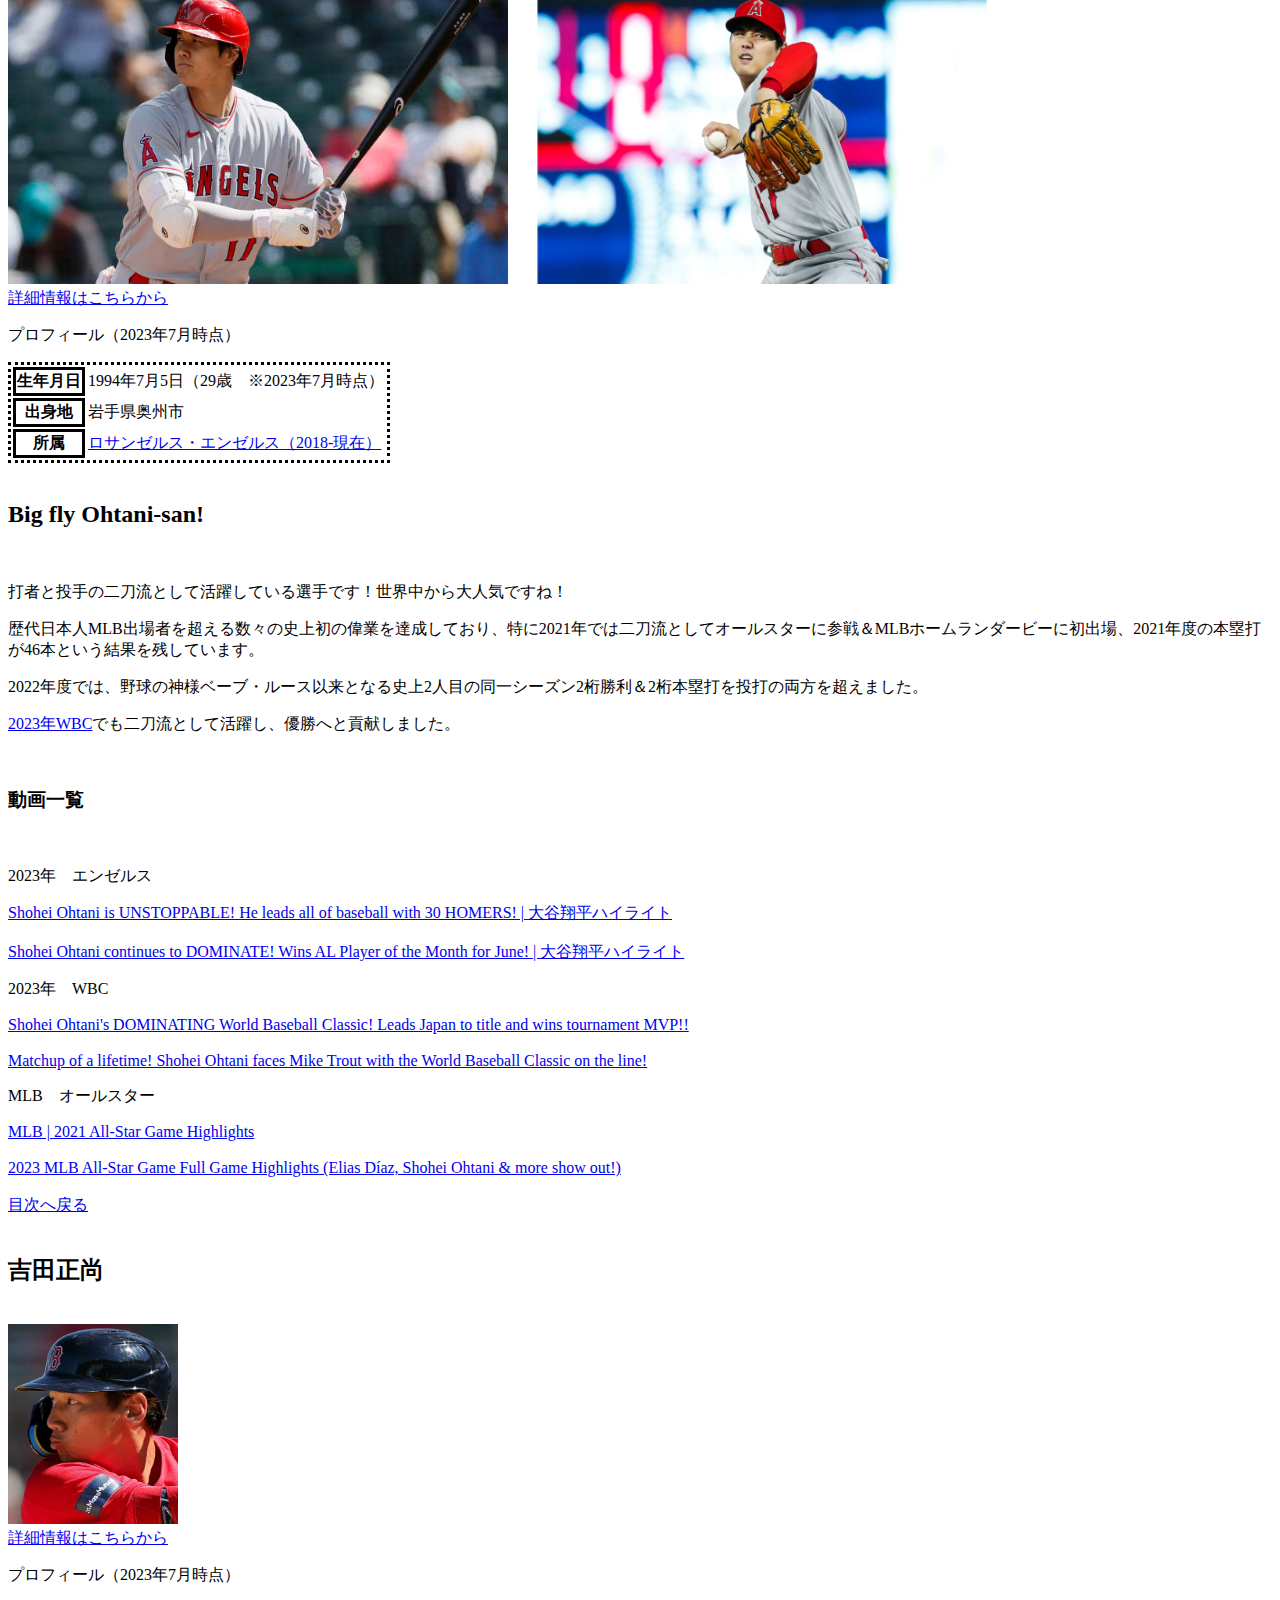
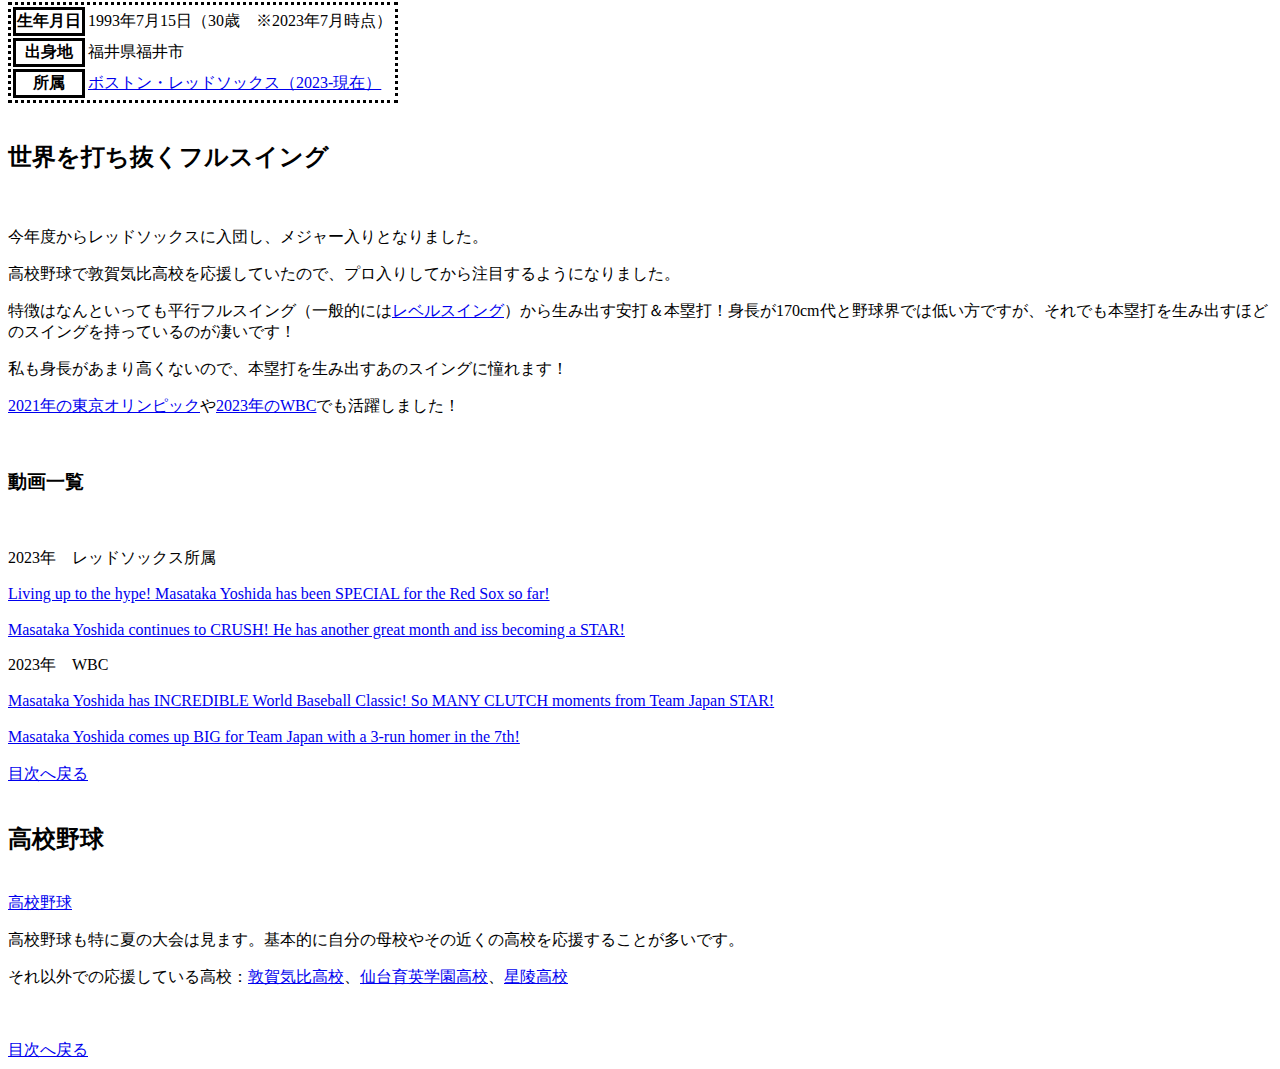
==== commit 07d51b6e: "Update baseball.html" ====
--- a/baseball.html
+++ b/baseball.html
@@ -141,7 +141,7 @@
           <tr><th>所属</th><td><a href="https://www.mlb.com/angels">ロサンゼルス・エンゼルス（2018-現在）</a></td></tr>
     </table>
     <br>
-    <h2>Big fly Ohtani-san!</h2>
+    <h2 class="syohei">Big fly Ohtani-san!</h2>
     <br>
     <p>打者と投手の二刀流として活躍している選手です！世界中から大人気ですね！</p>
     <p>歴代日本人MLB出場者を超える数々の史上初の偉業を達成しており、特に2021年では二刀流としてオールスターに参戦＆MLBホームランダービーに初出場、2021年度の本塁打が46本という結果を残しています。</p>
@@ -185,7 +185,7 @@
           <tr><th>所属</th><td><a href="https://www.mlb.com/redsox">ボストン・レッドソックス（2023-現在）</a></td></tr>
     </table>
     <br>
-    <h2>世界を打ち抜くフルスイング</h2>
+    <h2 class="masataka">世界を打ち抜くフルスイング</h2>
     <br>
     <p>今年度からレッドソックスに入団し、メジャー入りとなりました。</p>
     <p>高校野球で敦賀気比高校を応援していたので、プロ入りしてから注目するようになりました。</p>
--- a/mystyle.css
+++ b/mystyle.css
@@ -1 +1,2 @@
 table{border: dotted medium black;}
+th{border: solid medium black;}
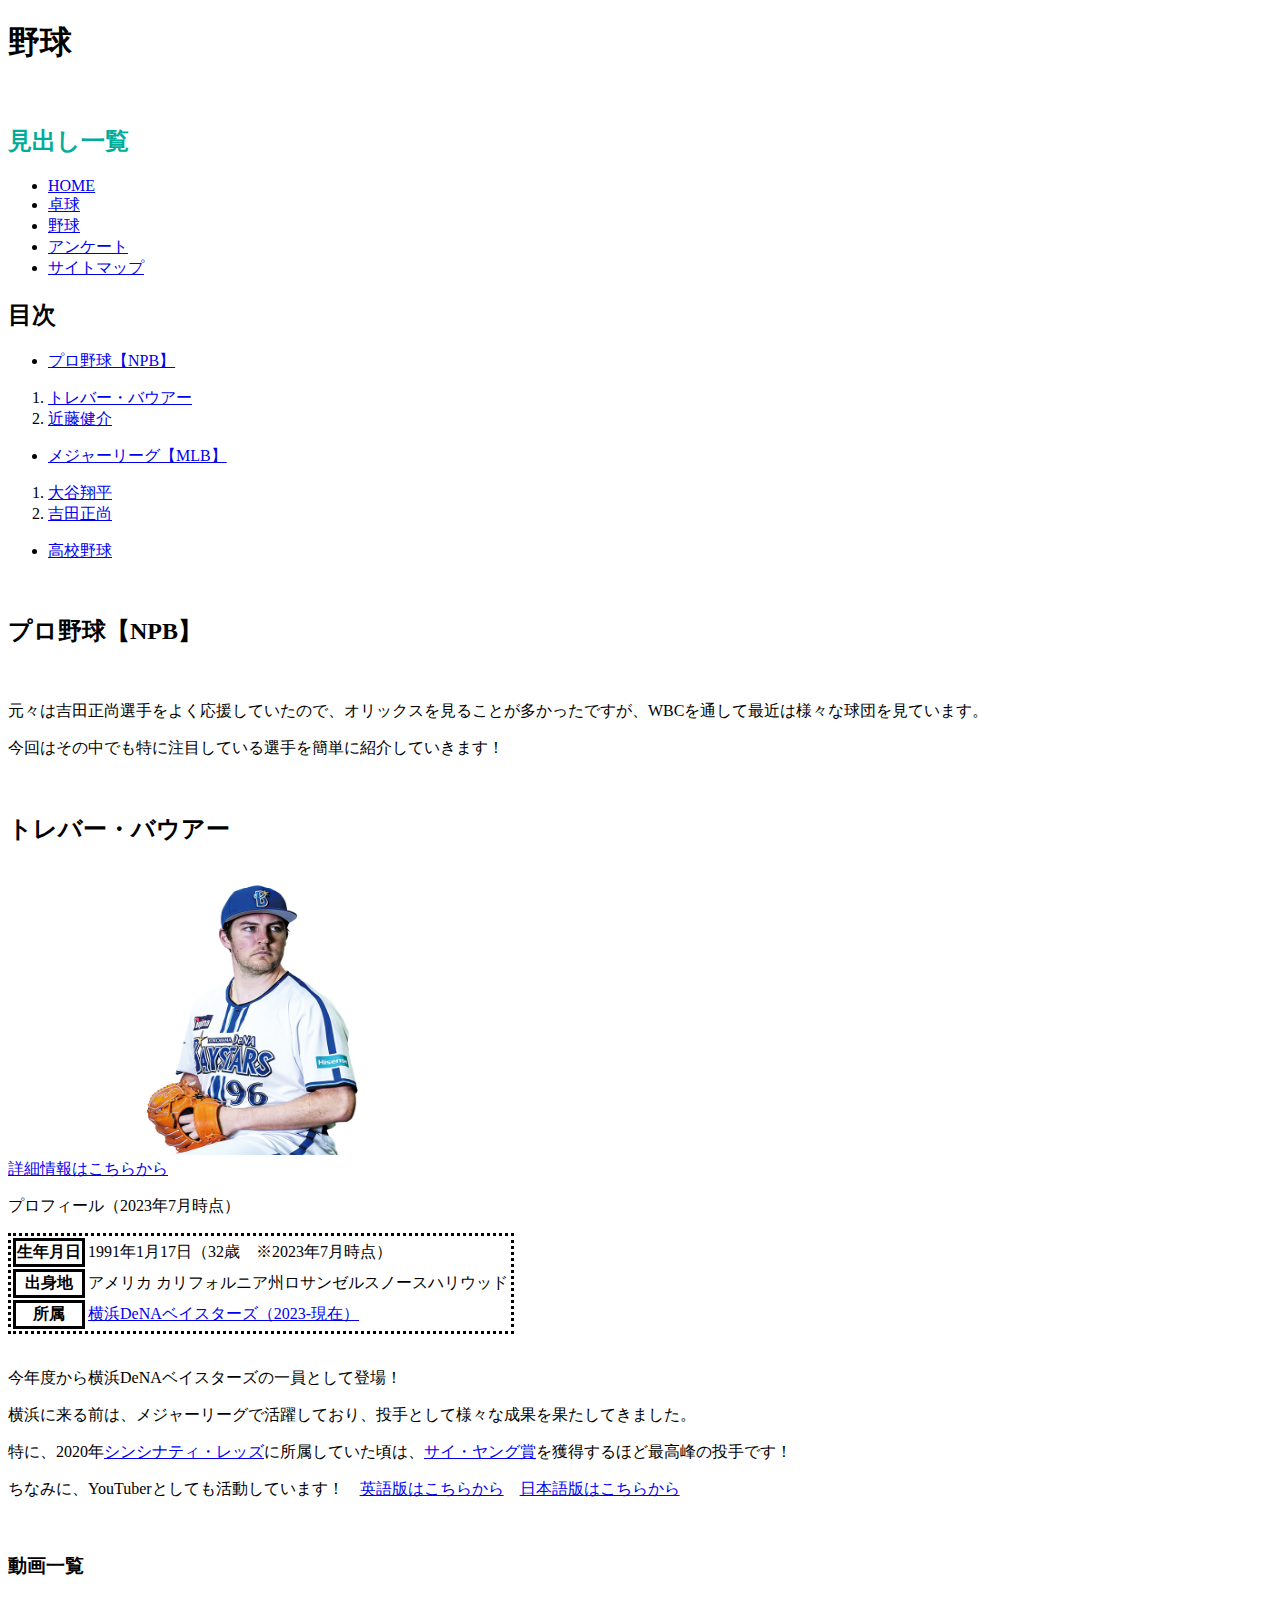
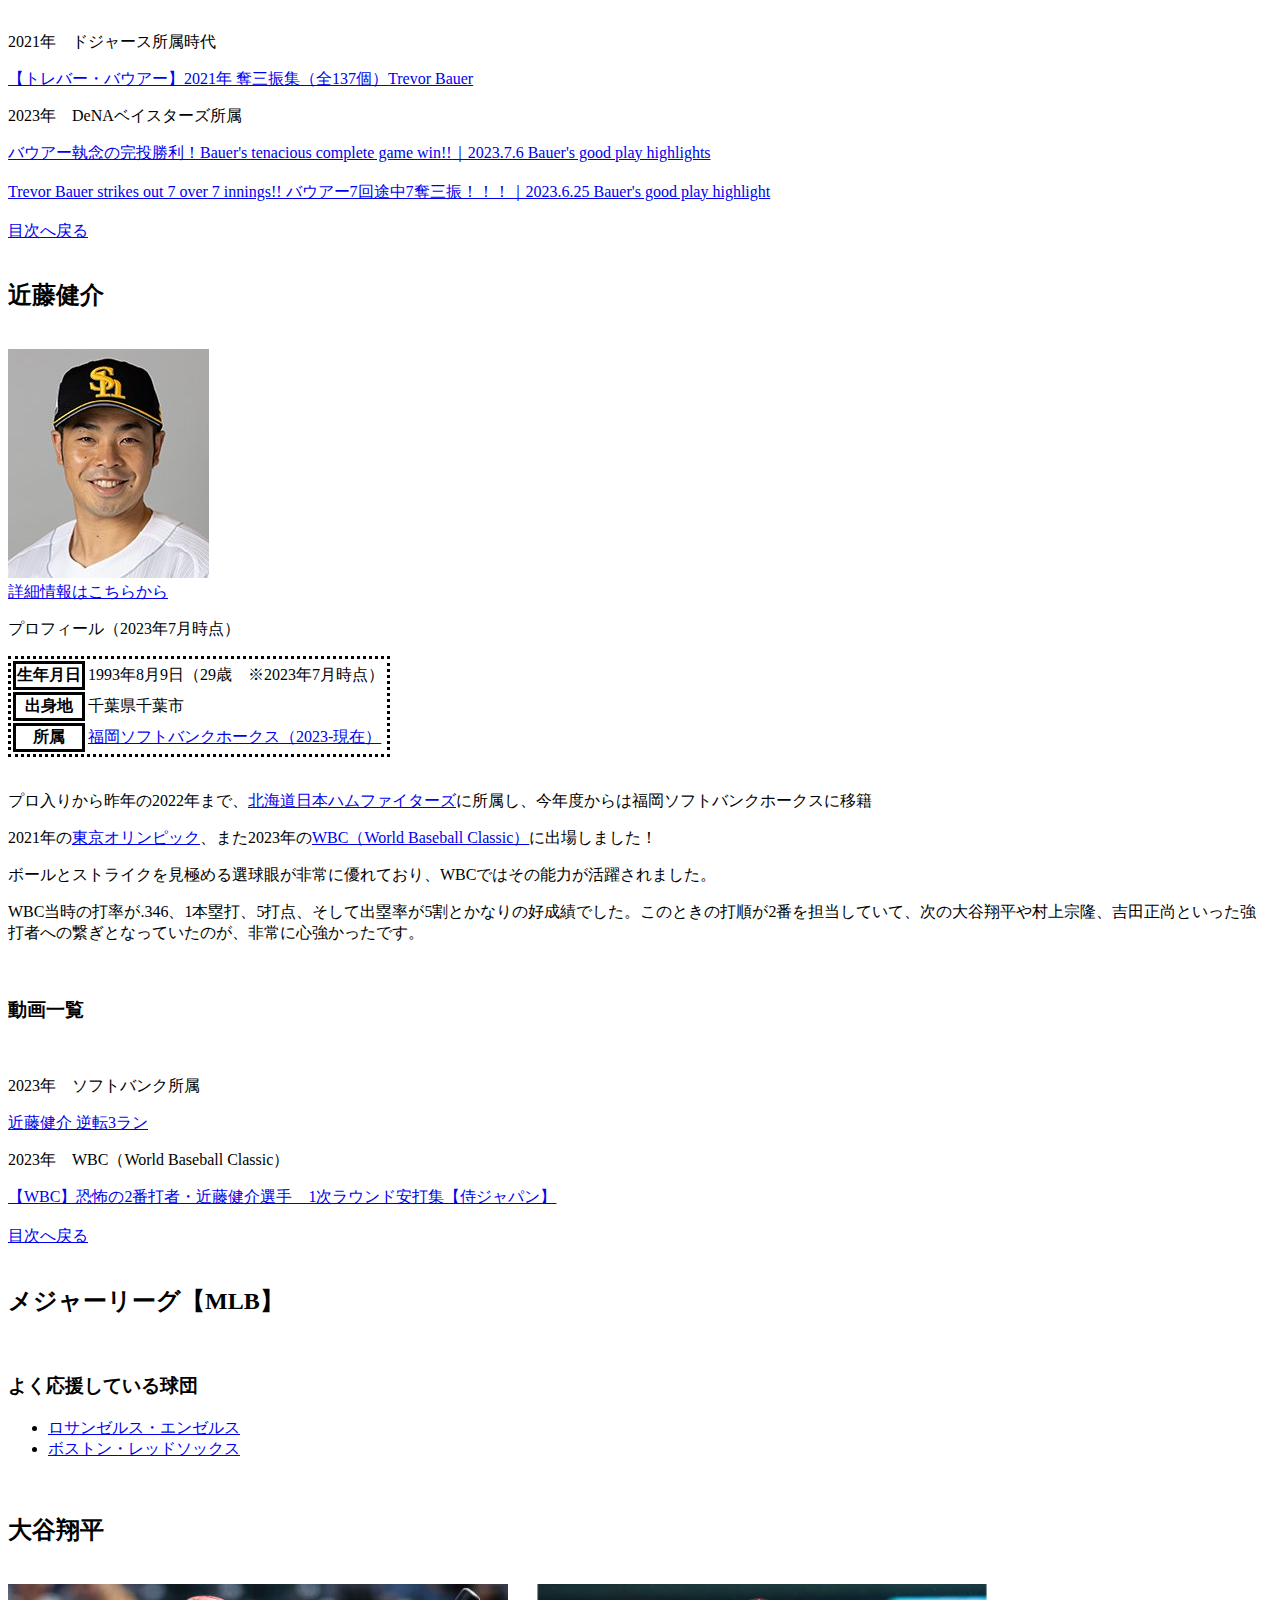
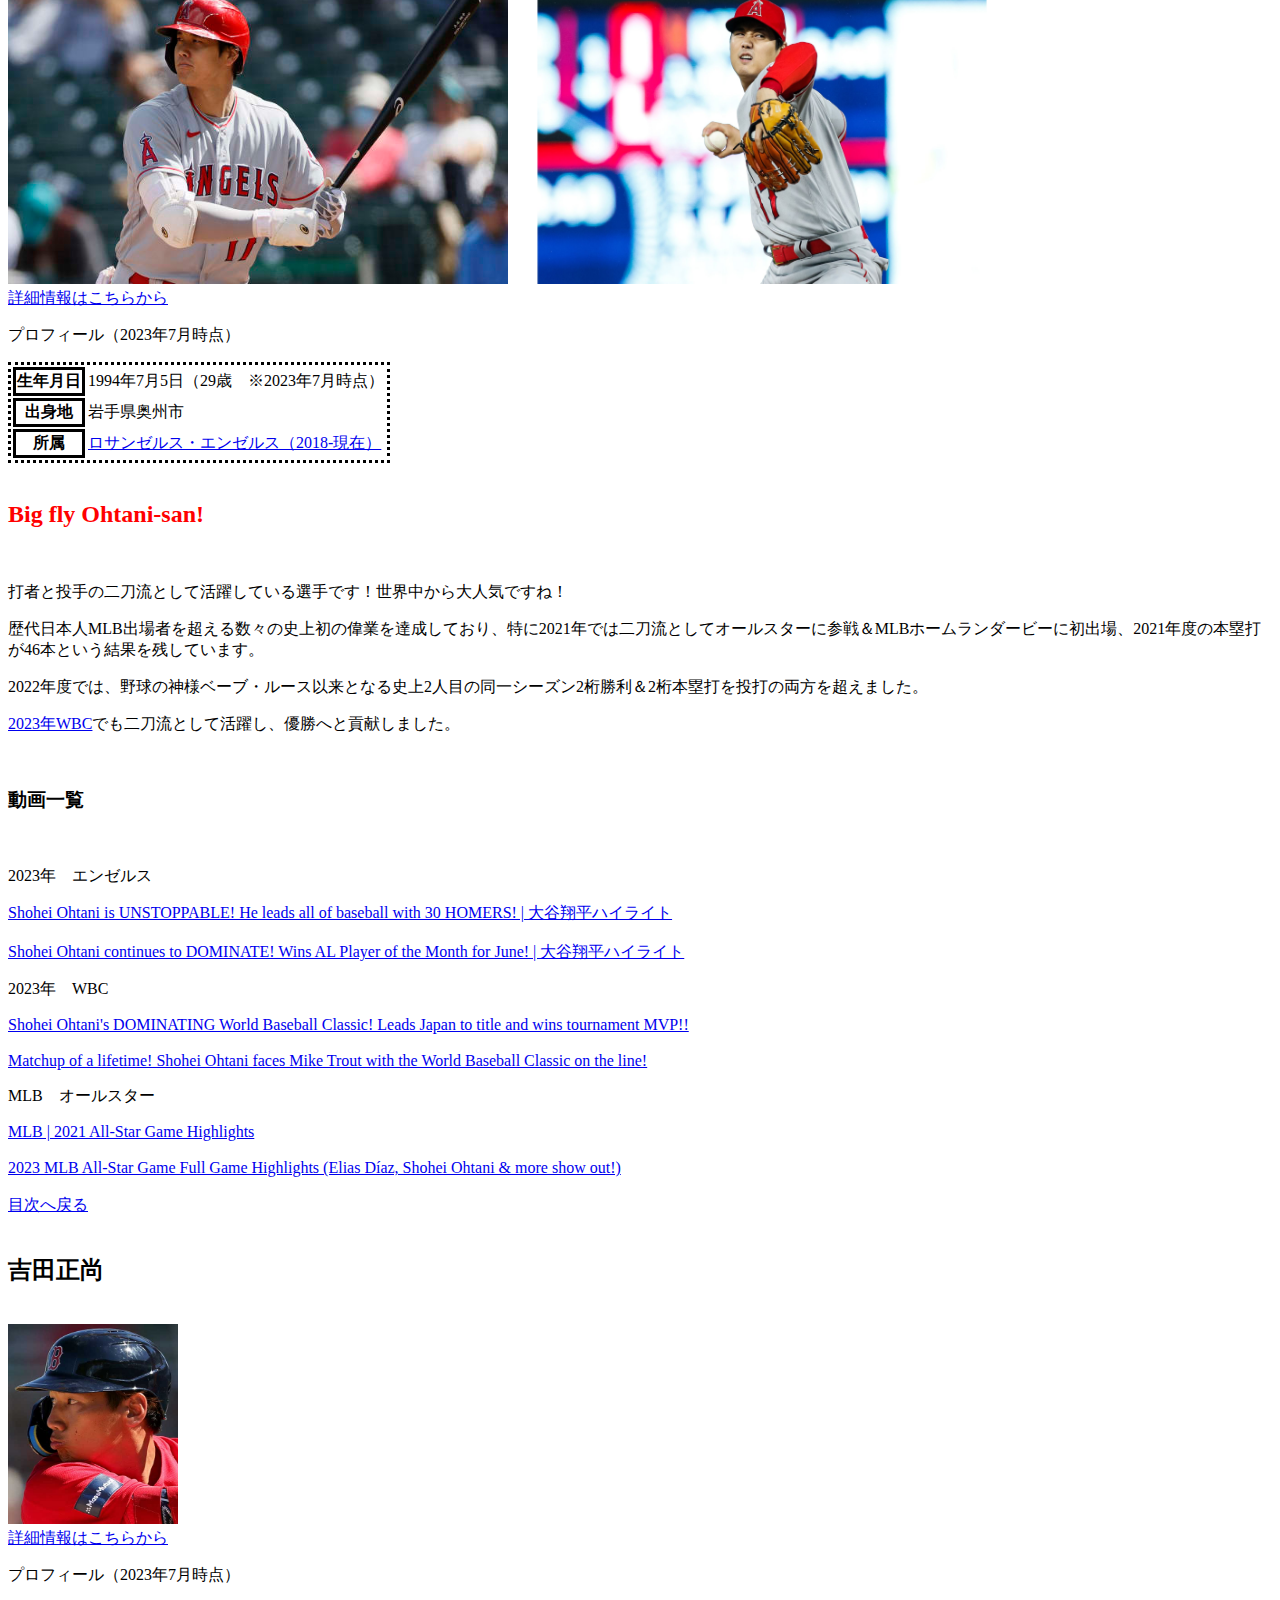
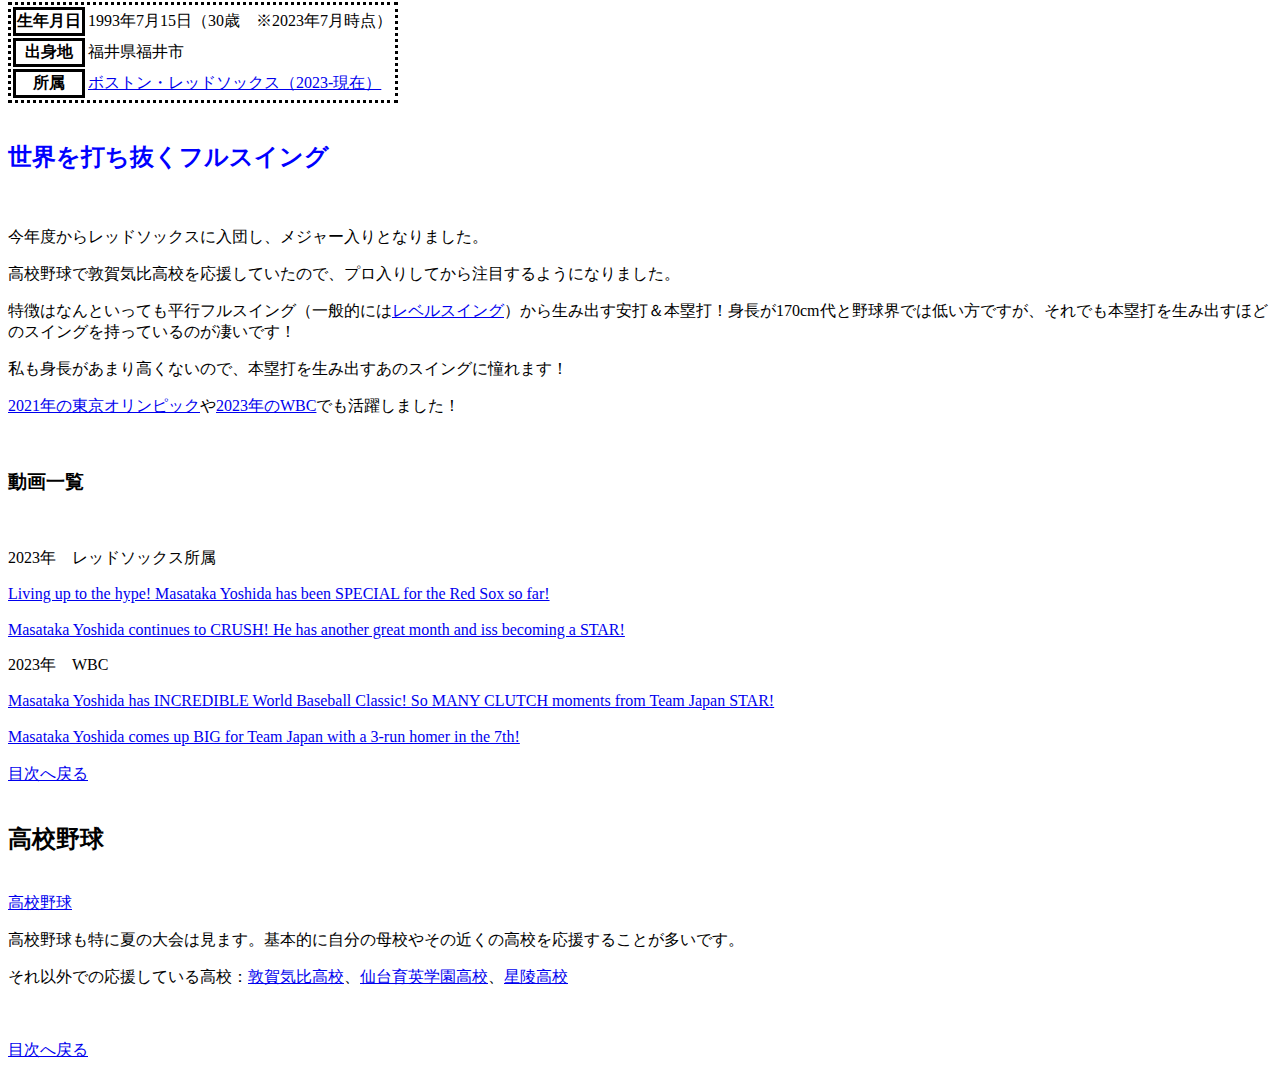
==== commit be427589: "Update baseball.html" ====
--- a/baseball.html
+++ b/baseball.html
@@ -8,7 +8,7 @@
   <body>
     <h1>野球</h1>
     <br>
-    <h2>見出し一覧</h2>
+    <h2 class="midashi">見出し一覧</h2>
     <nav class="cf">
         <ul>
           <li><a href="index.html">HOME</a></li>
--- a/mystyle.css
+++ b/mystyle.css
@@ -1,2 +1,6 @@
 table{border: dotted medium black;}
 th{border: solid medium black;}
+h2.midashi{color: #00ac9a;}
+h2.koki{color: #ffa500;}
+h2.syohei{color: #ff0000;}
+h2.masataka{color: #0000ff;}
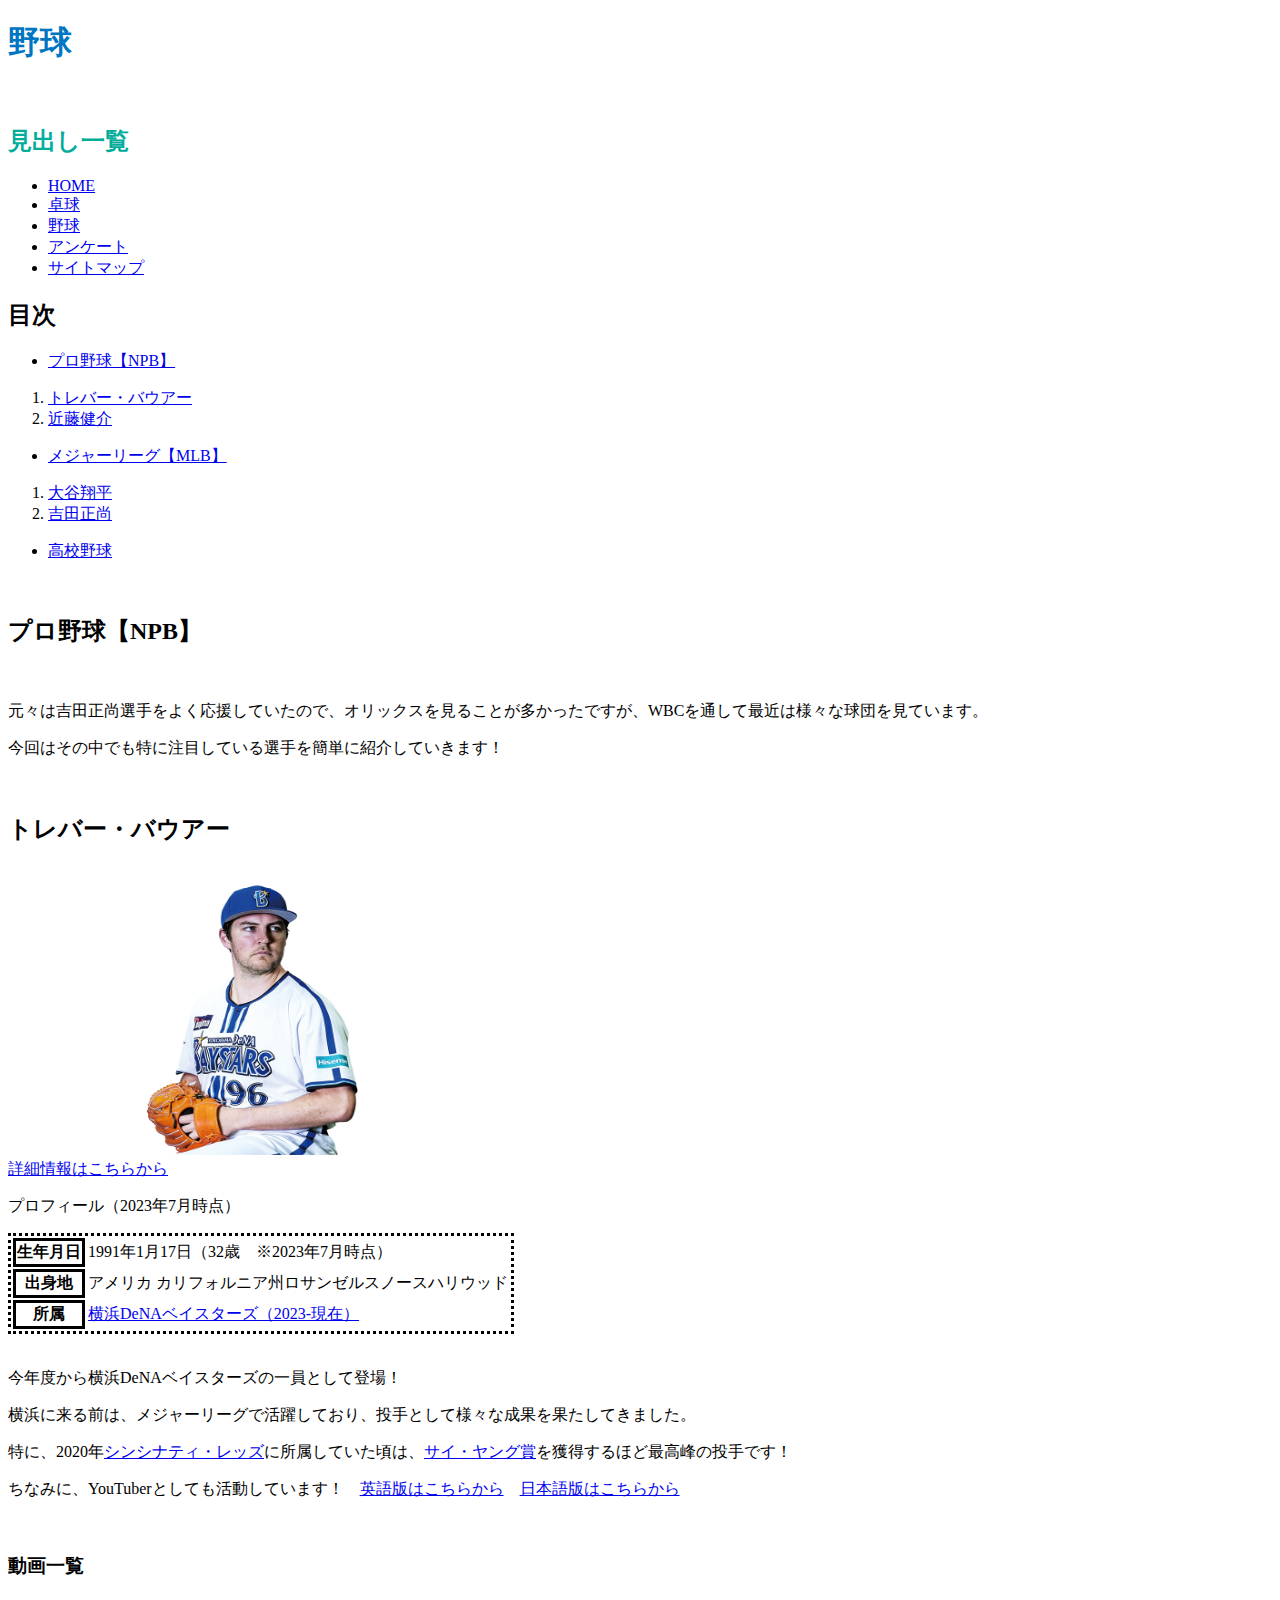
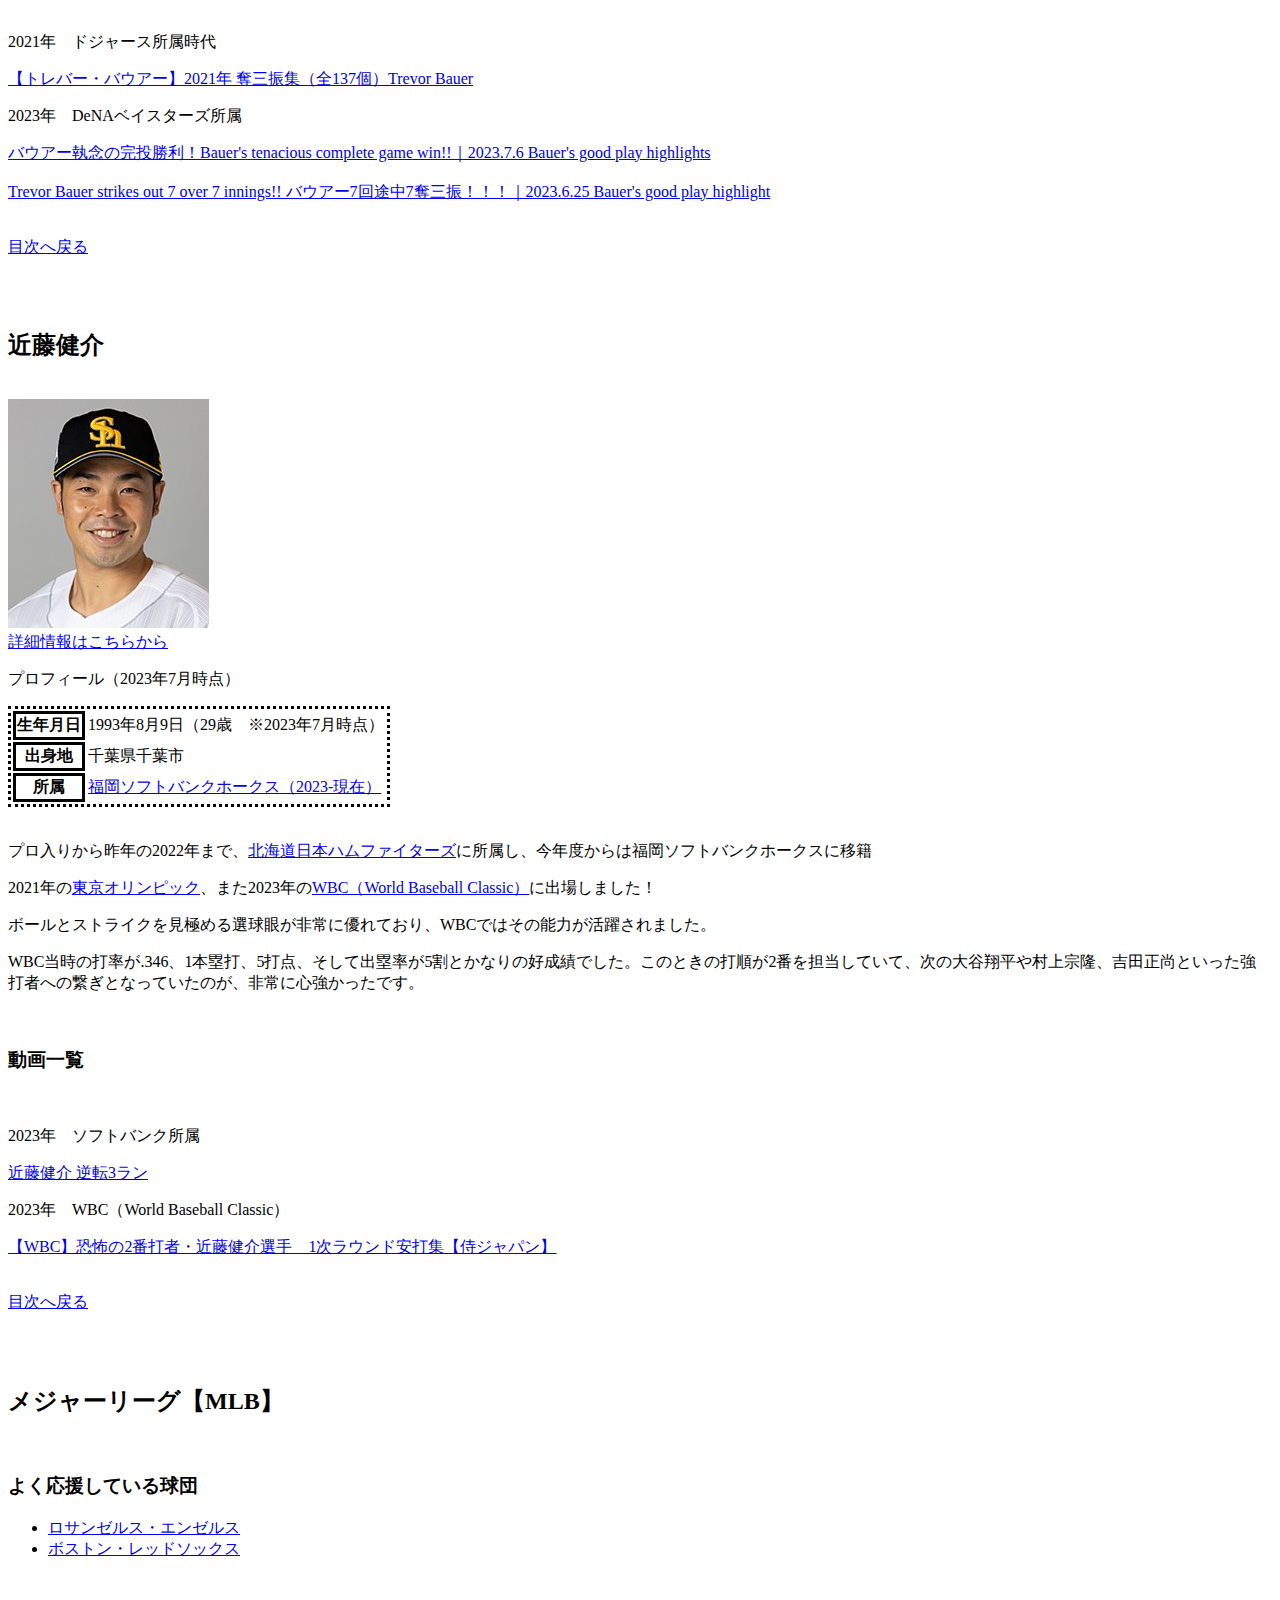
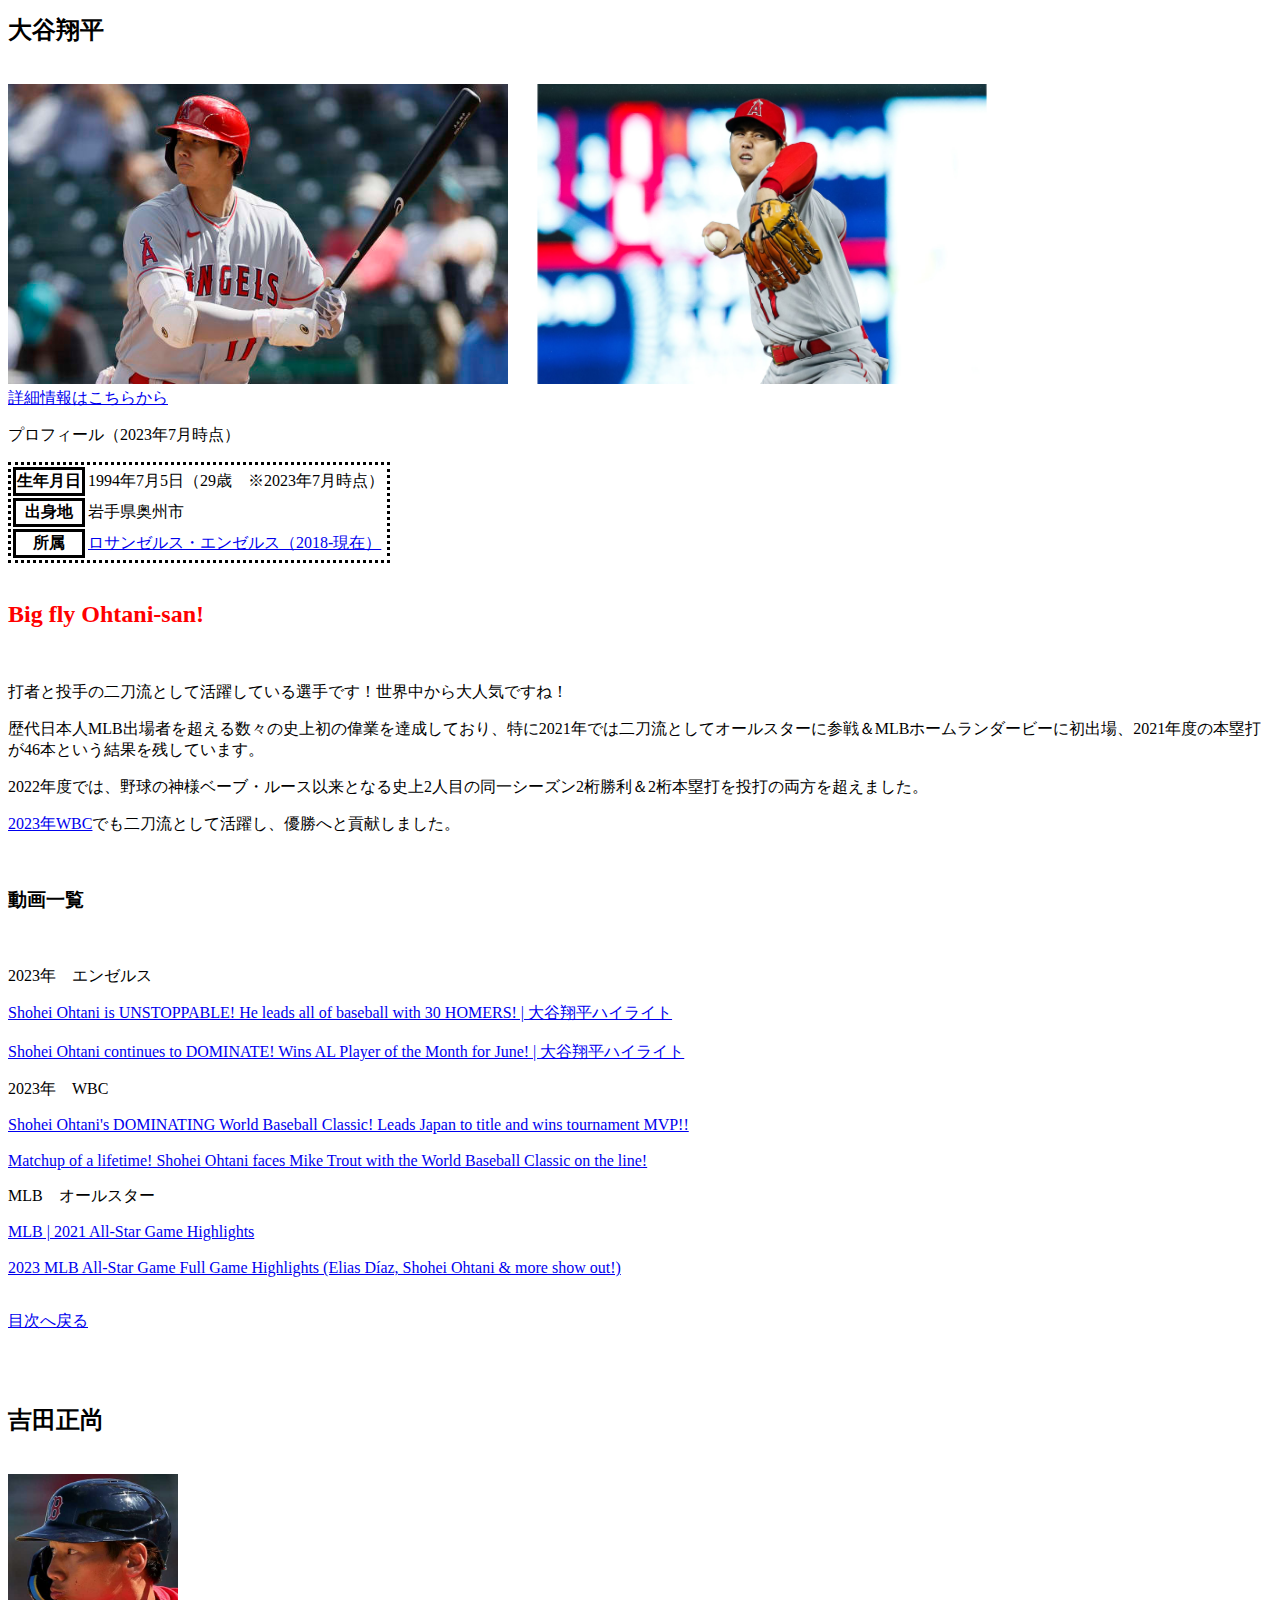
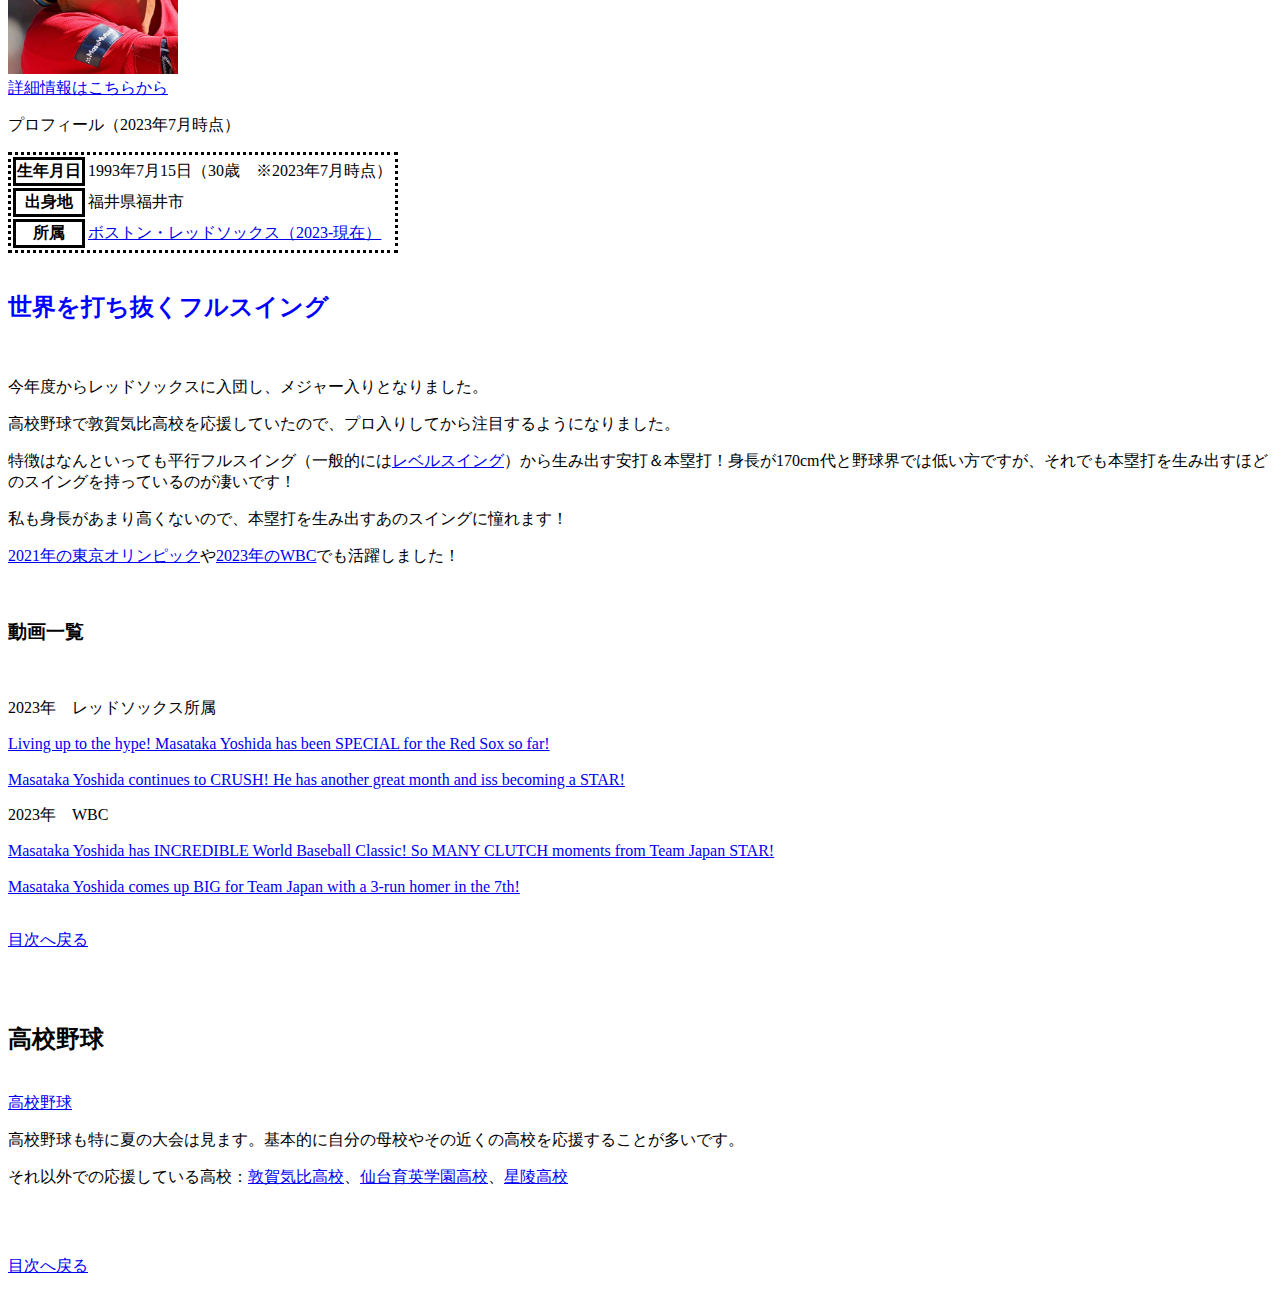
==== commit e3cab4fd: "Update baseball.html" ====
--- a/baseball.html
+++ b/baseball.html
@@ -6,7 +6,7 @@
     <link rel="stylesheet" href="mystyle.css">
   </head>
   <body>
-    <h1>野球</h1>
+    <h1 class="title3">野球</h1>
     <br>
     <h2 class="midashi">見出し一覧</h2>
     <nav class="cf">
@@ -86,7 +86,7 @@
     <a href="https://www.youtube.com/watch?v=9lBF8t3pNIE">Trevor Bauer strikes out 7 over 7 innings!! バウアー7回途中7奪三振！！！｜2023.6.25 Bauer's good play highlight</a>
     <br>
     <br>
-    <a href="#saisyo2">目次へ戻る</a>
+    <p class="migi"><a href="#saisyo2">目次へ戻る</a></p>
     <br>
     <br>
     <h2><a id="kondo">近藤健介</a></h2>
@@ -116,7 +116,7 @@
     <a href="https://www.youtube.com/watch?v=JNwIos-Vztk">【WBC】恐怖の2番打者・近藤健介選手　1次ラウンド安打集【侍ジャパン】</a>
     <br>
     <br>
-    <a href="#saisyo2">目次へ戻る</a>
+    <p class="migi"><a href="#saisyo2">目次へ戻る</a></p>
     <br>
     <br>
     <h2><a id="mlb">メジャーリーグ【MLB】</a></h2>
@@ -169,7 +169,7 @@
     <a href="https://www.youtube.com/watch?v=U9Xz7B0q6CA">2023 MLB All-Star Game Full Game Highlights (Elias Díaz, Shohei Ohtani & more show out!)</a>
     <br>
     <br>
-    <a href="#saisyo2">目次へ戻る</a>
+    <p class="migi"><a href="#saisyo2">目次へ戻る</a></p>
     <br>
     <br>
     <h2><a id="yoshida">吉田正尚</a></h2>
@@ -208,7 +208,7 @@
     <a href="https://www.youtube.com/watch?v=lk-zDTKQqIw">Masataka Yoshida comes up BIG for Team Japan with a 3-run homer in the 7th!</a>
     <br>
     <br>
-    <a href="#saisyo2">目次へ戻る</a>
+    <p class="migi"><a href="#saisyo2">目次へ戻る</a></p>
     <br>
     <br>
     <h2><a id="hsb">高校野球</a></h2>
@@ -219,6 +219,6 @@
     <p>それ以外での応援している高校：<a href="https://tsurugakehi.ed.jp/club-activities/club-baseball/">敦賀気比高校</a>、<a href="https://www.sendaiikuei.ed.jp/hs/life/club/detail---id-3.html">仙台育英学園高校</a>、<a href="https://starhill.ed.jp/hs/schoollife/student-clubs/">星陵高校</a></p>
     <br>
     <br>
-    <a href="#saisyo2">目次へ戻る</a>    
+    <p class="migi"><a href="#saisyo2">目次へ戻る</a></p>
   </body>
 </html>
--- a/mystyle.css
+++ b/mystyle.css
@@ -1,3 +1,8 @@
+h1.title1{color: #434da2;}
+h1.title2{color: #f3981d;}
+h1.title3{color: #0075c2;}
+h1.title4{color: #c70067;}
+h1.title5{color: #56256e;}
 table{border: dotted medium black;}
 th{border: solid medium black;}
 h2.midashi{color: #00ac9a;}
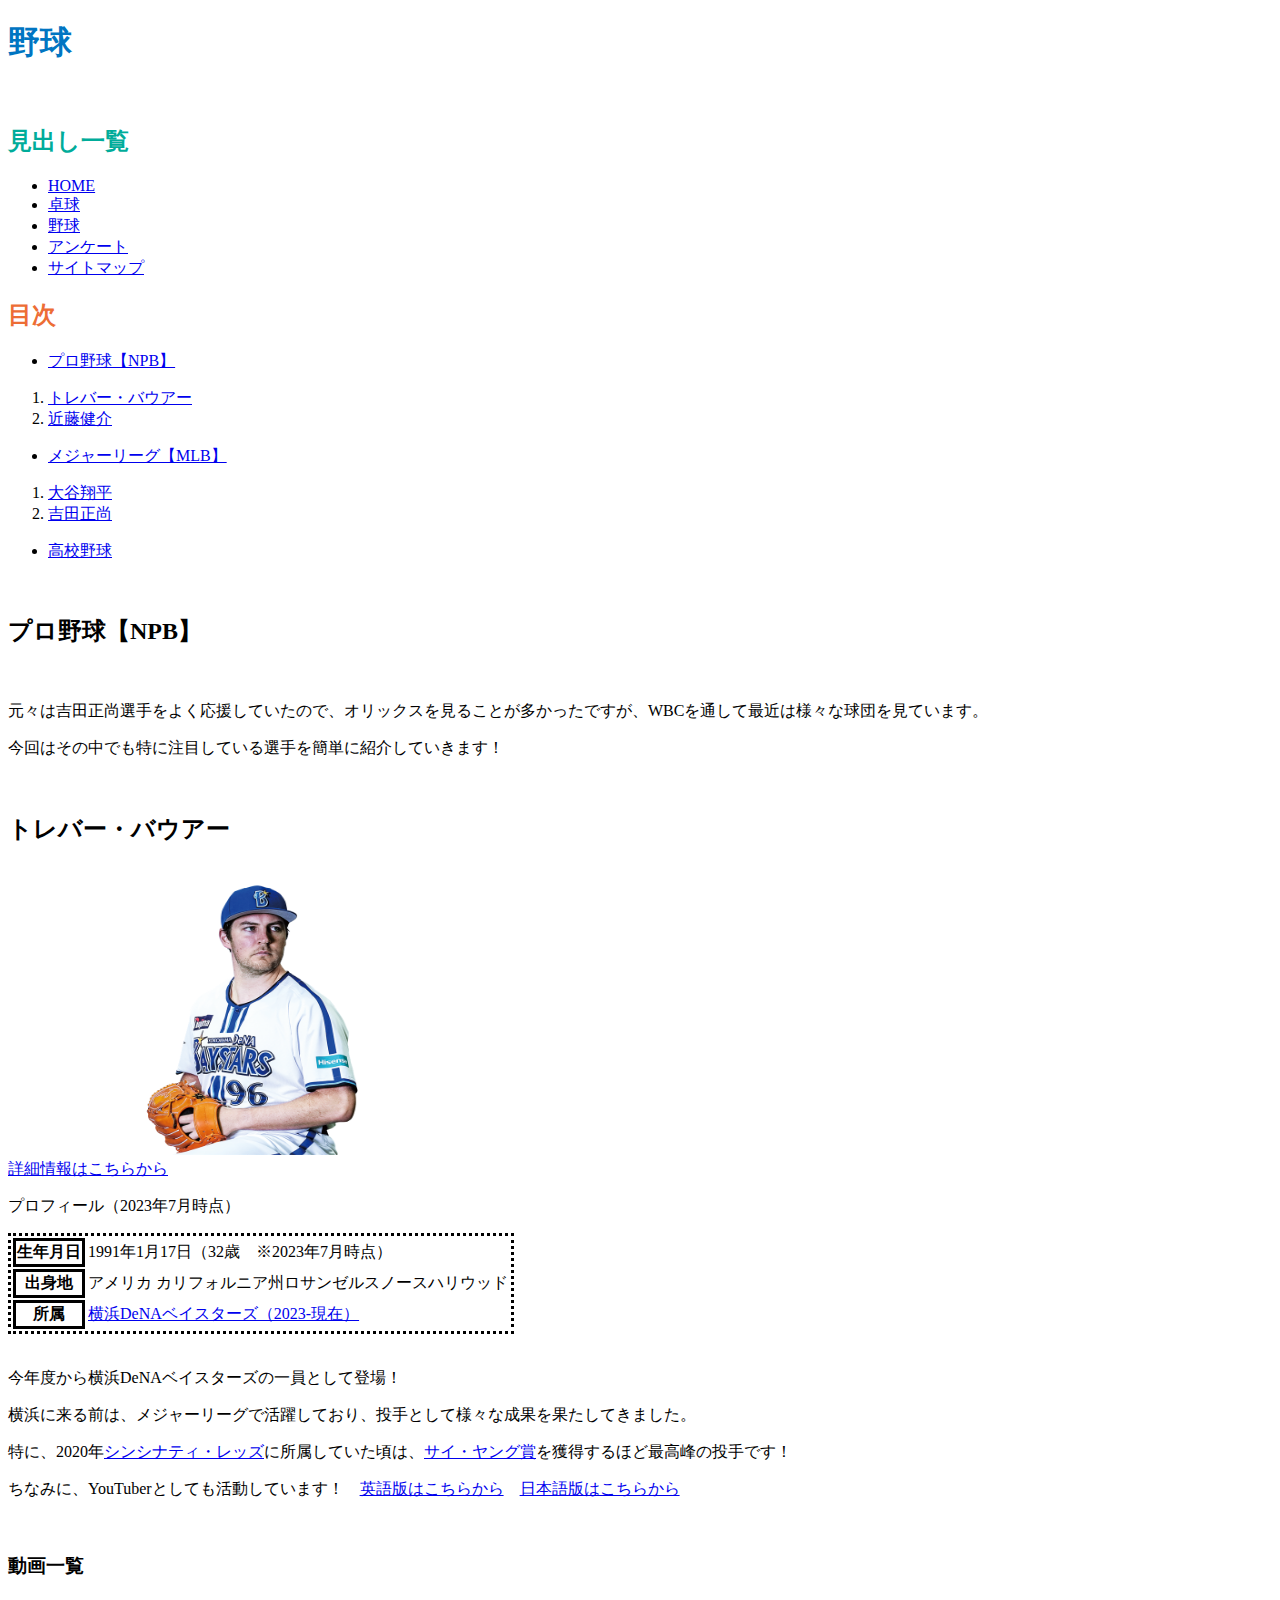
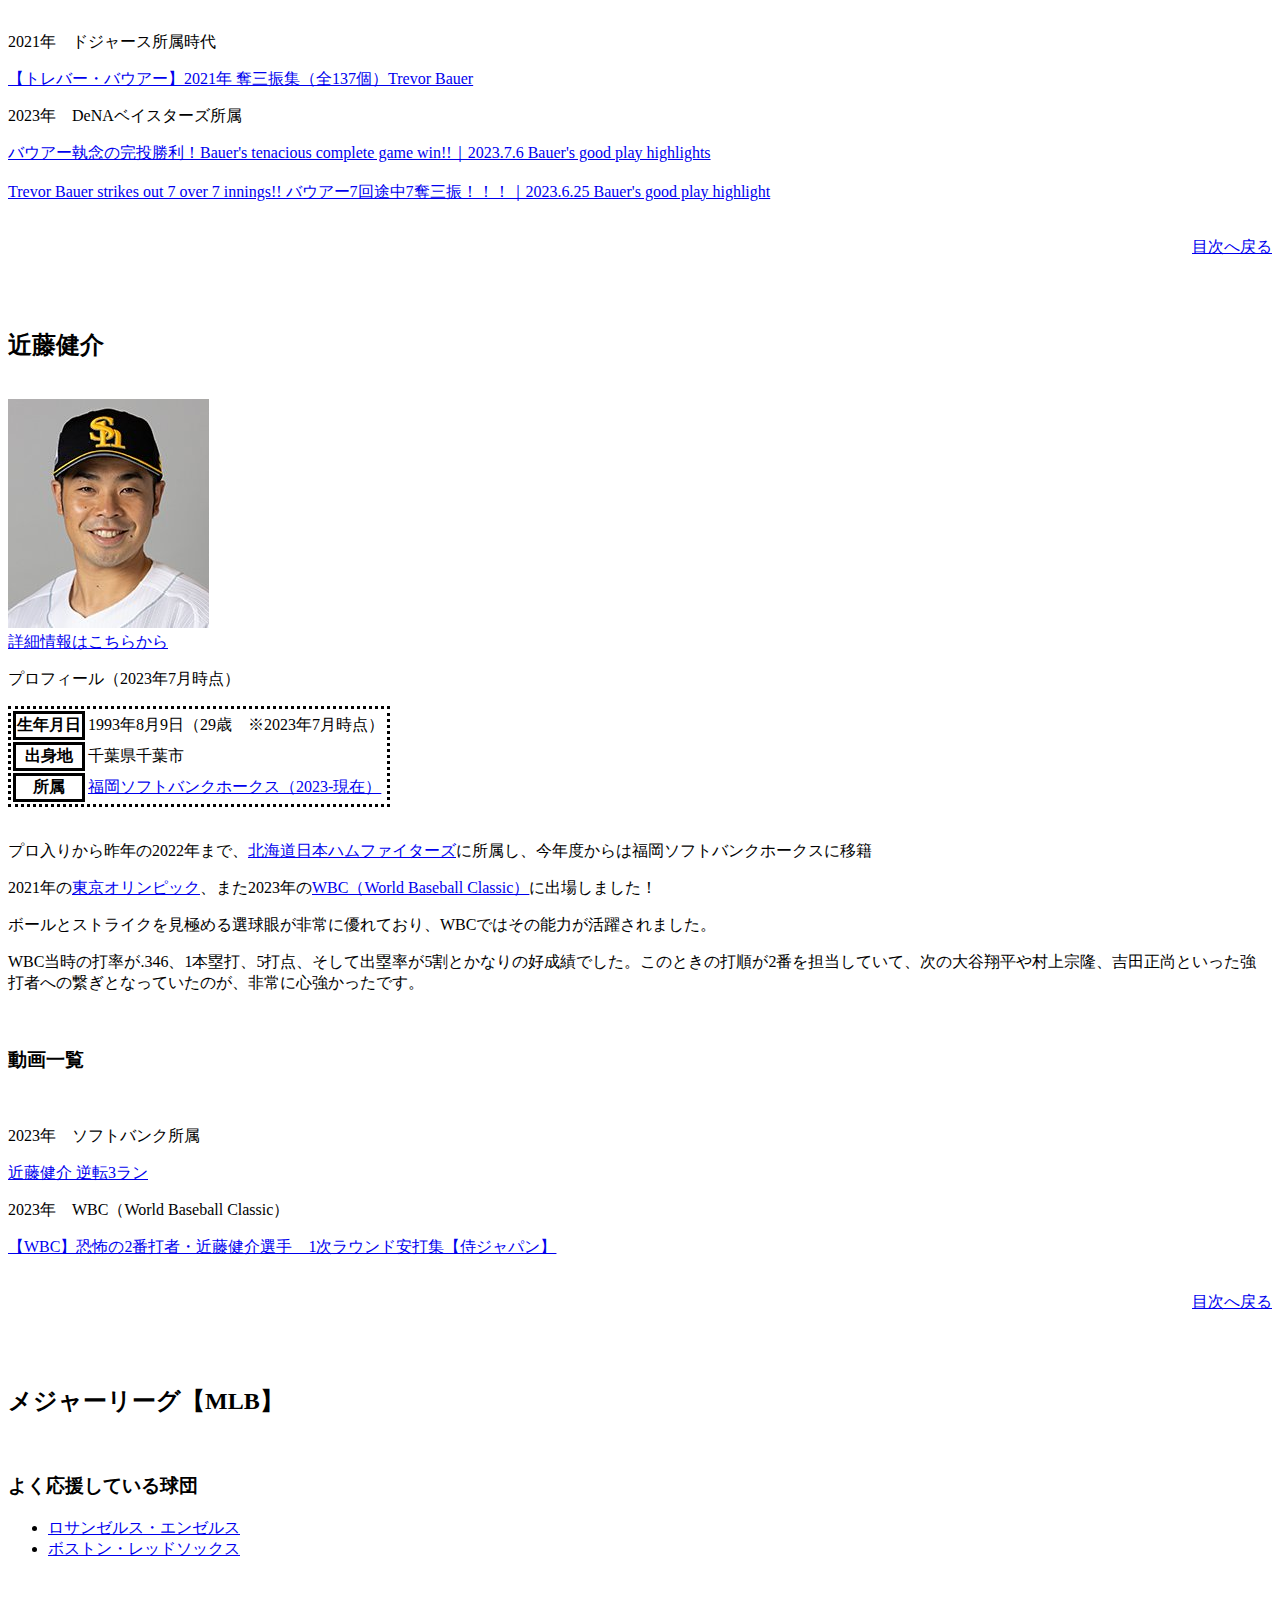
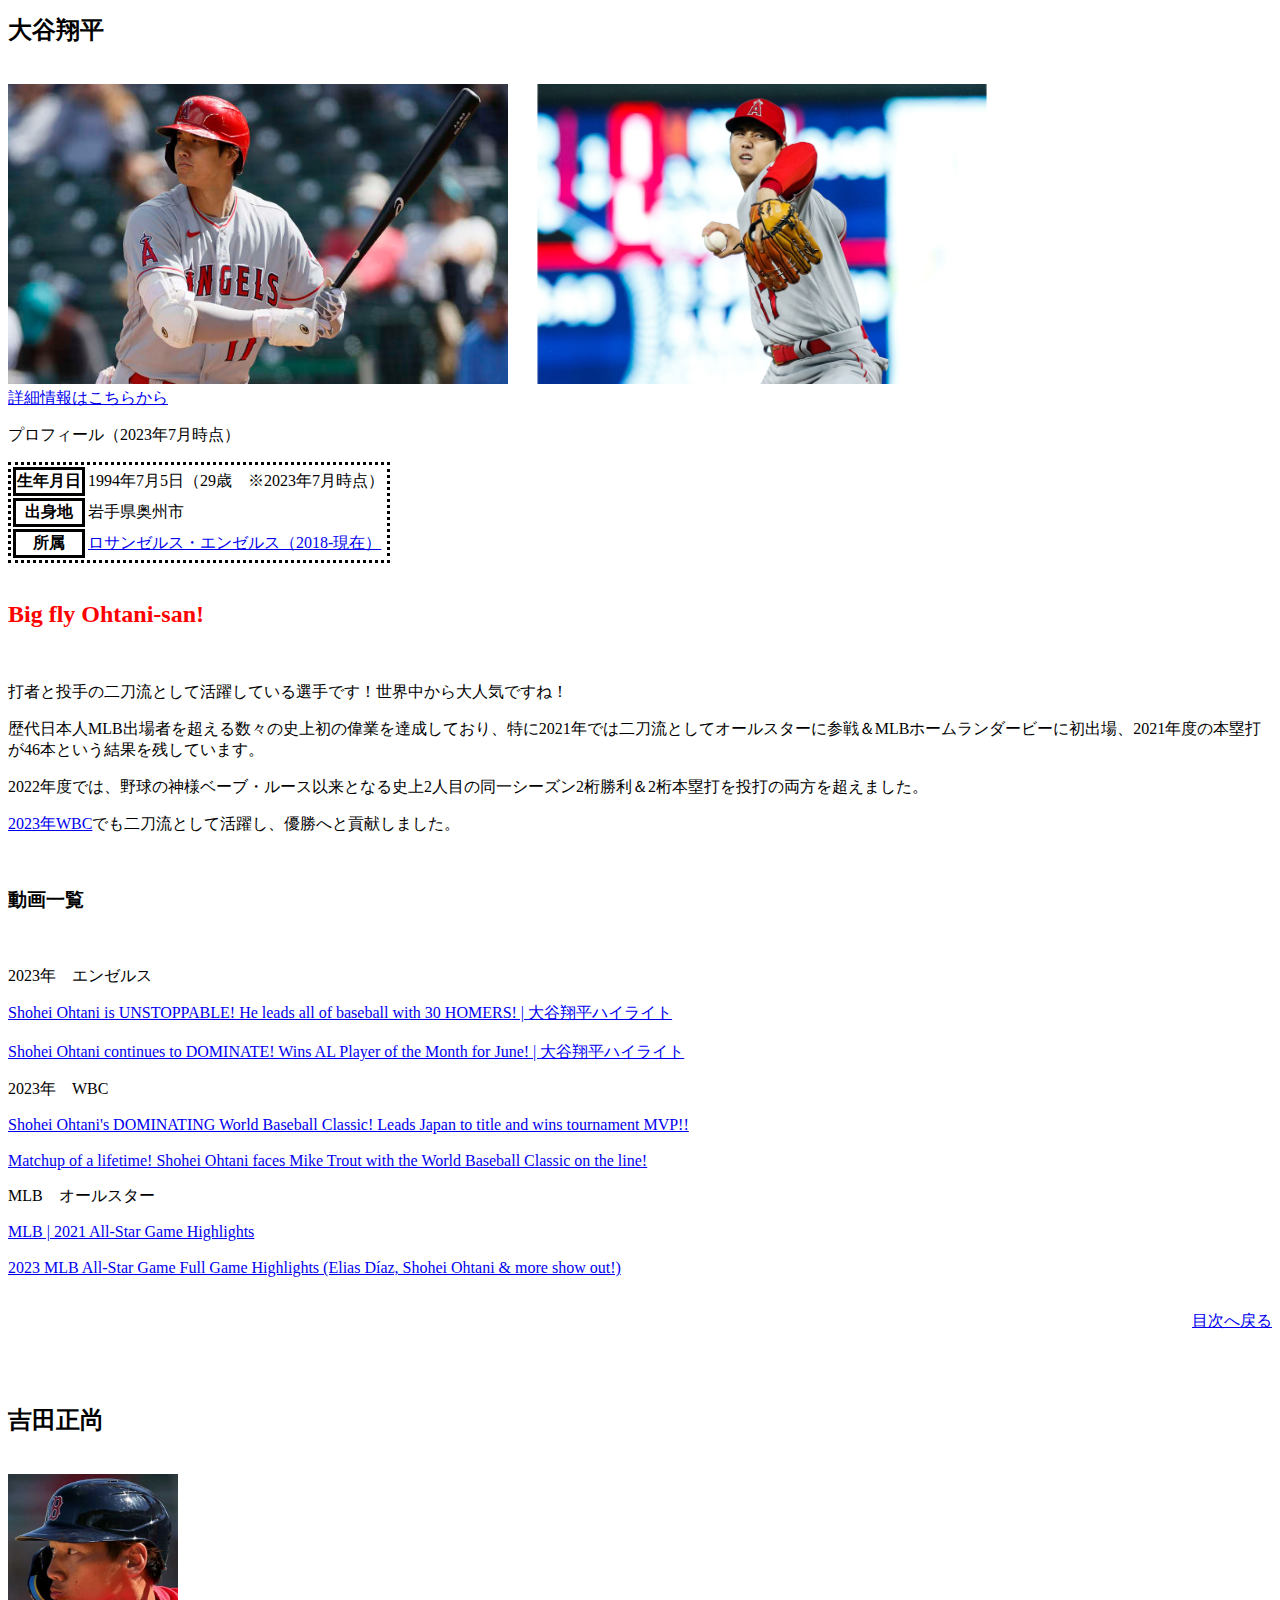
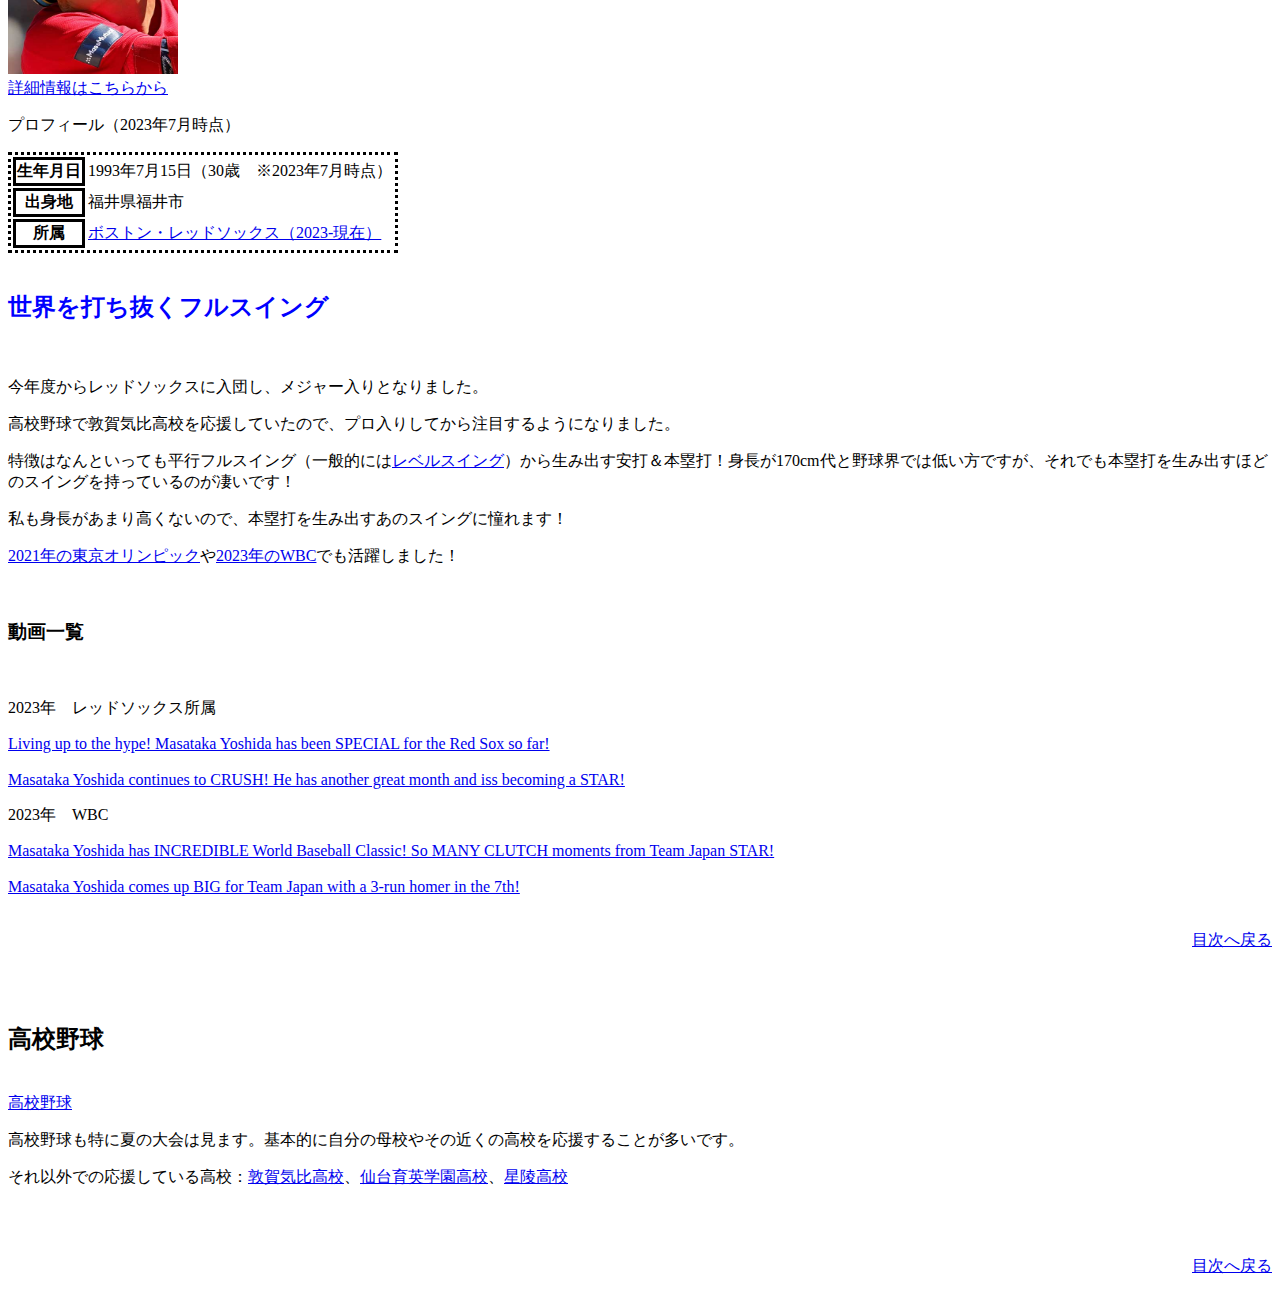
==== commit b398e6c0: "Update baseball.html" ====
--- a/baseball.html
+++ b/baseball.html
@@ -18,7 +18,7 @@
           <li><a href="map.html">サイトマップ</a></li>
         </ul>
       </nav>
-    <h2><a id="saisyo2">目次</a></h2>
+    <h2 class="mokuzi"><a id="saisyo2">目次</a></h2>
     <ul>
     <li>
       <a href="#npb">プロ野球【NPB】</a>
--- a/mystyle.css
+++ b/mystyle.css
@@ -5,6 +5,13 @@
 h1.title5{color: #56256e;}
 table{border: dotted medium black;}
 th{border: solid medium black;}
+th.table1{border: dashed thick blue;}
+td.table1{border: dashed thick blue;}
+p.migi{text-align: right;}
+b.b1{color: #eb6101;}
+b.b2{color: #e6b422;}
+b.b3{color: #ff0000;}
+h2.mokuzi{color: #ed6d35;}
 h2.midashi{color: #00ac9a;}
 h2.koki{color: #ffa500;}
 h2.syohei{color: #ff0000;}
